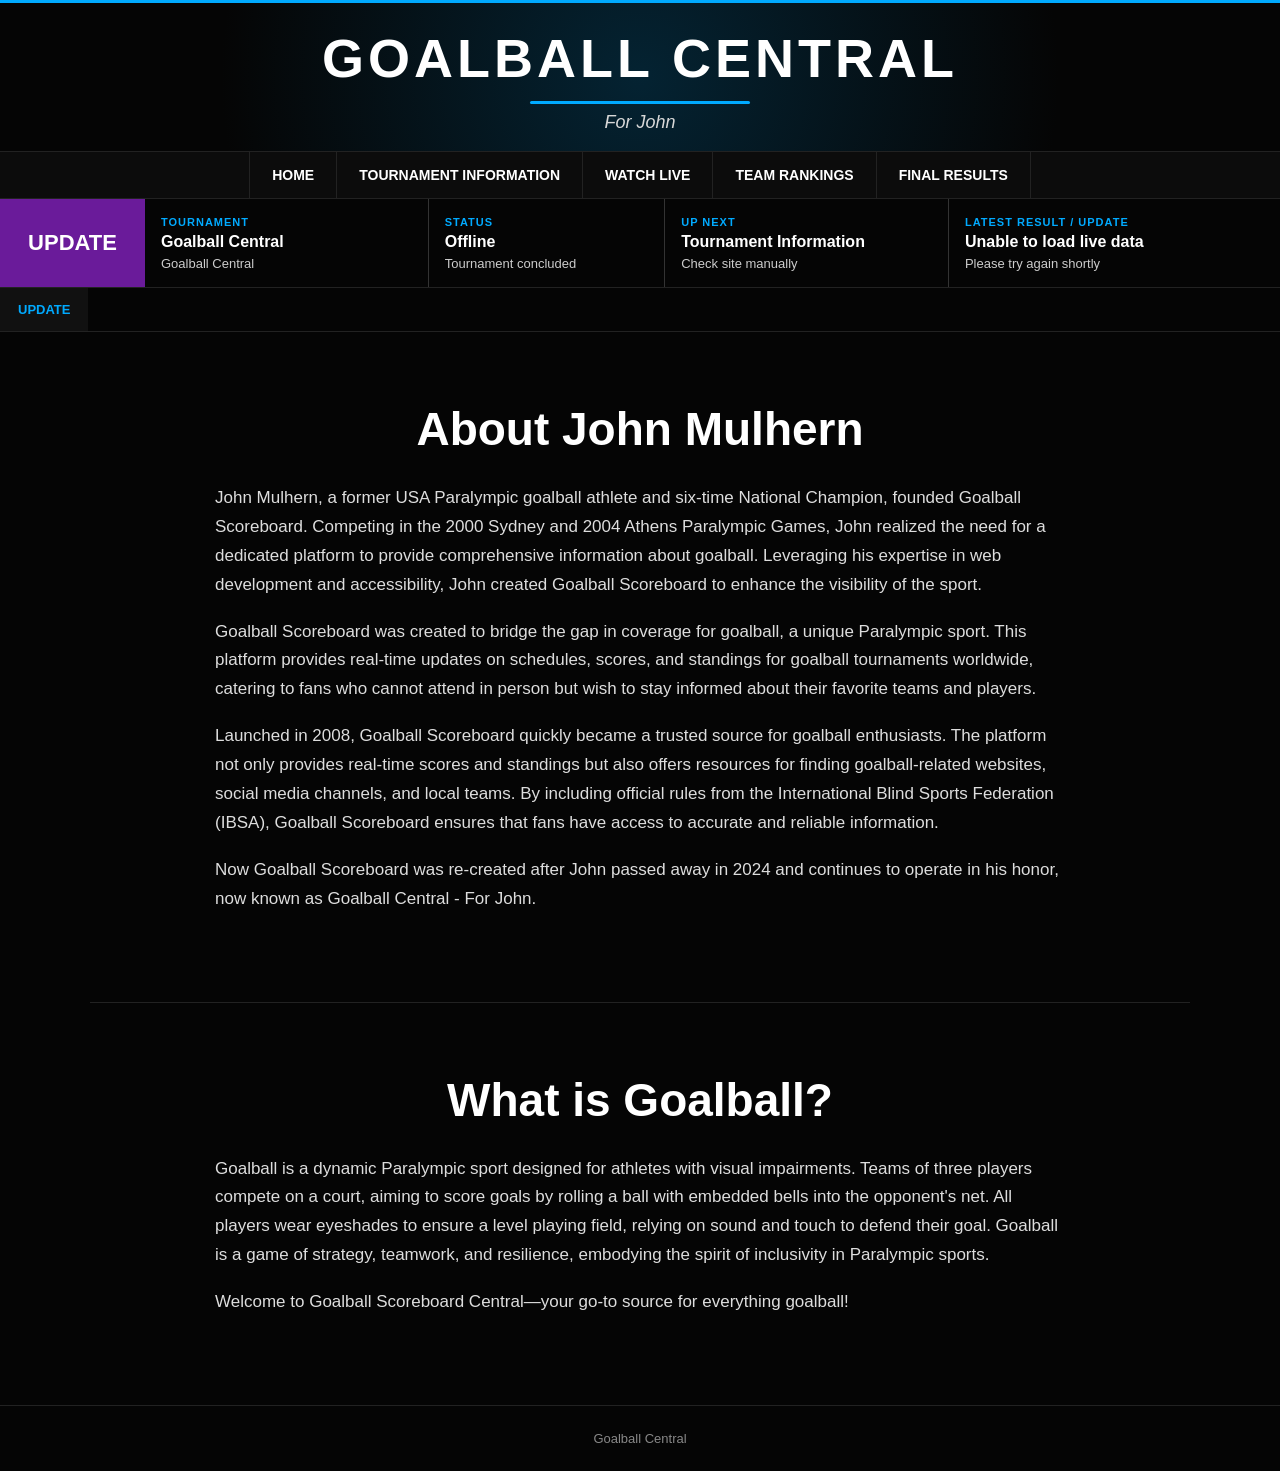
==== index.html @ 833784cd "Build Homepage" ====
<!DOCTYPE html>
<html lang="en">
<head>
  <meta charset="UTF-8">
  <meta name="viewport" content="width=device-width, initial-scale=1.0">

  <title>Goalball Central</title>

  <link rel="stylesheet" href="styles.css">
</head>

<body>

  <header class="site-header">

    <div class="brand">
      <h1>GOALBALL CENTRAL</h1>
      <div class="brand-line"></div>
      <p>For John</p>
    </div>

    <nav class="desktop-nav">
      <a href="#">Home</a>
      <a href="#">Tournament Information</a>
      <a href="#">Watch Live</a>
      <a href="#">Team Rankings</a>
      <a href="#">Final Results</a>
    </nav>

    <button class="mobile-menu-button" id="mobileMenuButton">
      ☰
    </button>

    <nav class="mobile-nav" id="mobileNav">
      <a href="#">Home</a>
      <a href="#">Tournament Information</a>
      <a href="#">Watch Live</a>
      <a href="#">Team Rankings</a>
      <a href="#">Final Results</a>
    </nav>

  </header>


  <main>

    <!-- TOURNAMENT DASHBOARD -->

    <section class="tournament-dashboard">

      <div class="status-badge final">
        FINAL
      </div>

      <div class="dashboard-card">
        <span class="label">Tournament</span>
        <strong>2026 Nationals</strong>
        <span class="subtext">Goalball Central</span>
      </div>

      <div class="dashboard-card desktop-status">
        <span class="label">Status</span>
        <strong>FINAL</strong>
        <span class="subtext">Tournament concluded</span>
      </div>

      <div class="dashboard-card">
        <span class="label">Up Next</span>
        <strong>Final Standings</strong>
        <span class="subtext">View tournament results</span>
      </div>

      <div class="dashboard-card latest-card">
        <span class="label">Latest Result / Update</span>
        <strong>Omega 18–12 Atlanta Force</strong>
        <span class="subtext">Latest final result</span>
      </div>

    </section>


    <!-- TICKER -->

    <section class="ticker">
      <strong>FINAL</strong>
      <div class="ticker-window">
        <div class="ticker-content">
          ● 2026 Nationals has concluded
          &nbsp;&nbsp;&nbsp;&nbsp;
          ● View final standings and results on Goalball Central
          &nbsp;&nbsp;&nbsp;&nbsp;
          ● Team rankings continue throughout the season
        </div>
      </div>
    </section>


    <!-- ABOUT JOHN -->

<section class="content-section">

  <h2>About John Mulhern</h2>

  <p>
    John Mulhern, a former USA Paralympic goalball athlete and six-time
    National Champion, founded Goalball Scoreboard. Competing in the
    2000 Sydney and 2004 Athens Paralympic Games, John realized the need
    for a dedicated platform to provide comprehensive information about
    goalball. Leveraging his expertise in web development and
    accessibility, John created Goalball Scoreboard to enhance the
    visibility of the sport.
  </p>

  <p>
    Goalball Scoreboard was created to bridge the gap in coverage for
    goalball, a unique Paralympic sport. This platform provides real-time
    updates on schedules, scores, and standings for goalball tournaments
    worldwide, catering to fans who cannot attend in person but wish to
    stay informed about their favorite teams and players.
  </p>

  <p>
    Launched in 2008, Goalball Scoreboard quickly became a trusted source
    for goalball enthusiasts. The platform not only provides real-time
    scores and standings but also offers resources for finding
    goalball-related websites, social media channels, and local teams.
    By including official rules from the International Blind Sports
    Federation (IBSA), Goalball Scoreboard ensures that fans have access
    to accurate and reliable information.
  </p>

  <p>
    Now Goalball Scoreboard was re-created after John passed away in 2024
    and continues to operate in his honor, now known as
    Goalball Central - For John.
  </p>

</section>


<!-- WHAT IS GOALBALL -->

<section class="content-section alt-section">

  <h2>What is Goalball?</h2>

  <p>
    Goalball is a dynamic Paralympic sport designed for athletes with
    visual impairments. Teams of three players compete on a court,
    aiming to score goals by rolling a ball with embedded bells into the
    opponent's net. All players wear eyeshades to ensure a level playing
    field, relying on sound and touch to defend their goal. Goalball is a
    game of strategy, teamwork, and resilience, embodying the spirit of
    inclusivity in Paralympic sports.
  </p>

  <p>
    Welcome to Goalball Scoreboard Central—your go-to source for
    everything goalball!
  </p>

</section>

  </main>


  <footer>
    Goalball Central
  </footer>


  <script src="script.js"></script>

</body>
</html>
---- styles.css ----
/* =========================================================
   GLOBAL
   ========================================================= */

* {
  box-sizing: border-box;
}

html {
  scroll-behavior: smooth;
}

html,
body {
  margin: 0;
  padding: 0;
}

body {
  background: #050505;
  color: #ffffff;

  font-family: Arial, sans-serif;
}


/* =========================================================
   HEADER
   ========================================================= */

.site-header {
  background: #050505;

  border-top: 3px solid #00aaff;
  border-bottom: 1px solid #222;

  position: relative;
}

.brand {
  text-align: center;

  padding: 24px 20px 18px;

  background:
    radial-gradient(
      circle at center,
      rgba(0, 170, 255, 0.18),
      #050505 65%
    );
}

.brand h1 {
  margin: 0;

  font-size: clamp(30px, 5vw, 54px);

  font-weight: 900;

  letter-spacing: 4px;
}

.brand-line {
  width: 220px;
  max-width: 70%;

  height: 3px;

  background: #00aaff;

  margin: 12px auto 8px;

  border-radius: 10px;
}

.brand p {
  margin: 0;

  color: #d8d8d8;

  font-style: italic;

  font-size: 18px;
}


/* =========================================================
   NAVIGATION
   ========================================================= */

.desktop-nav {
  display: flex;
  justify-content: center;
  align-items: center;

  background: #0c0c0c;

  border-top: 1px solid #222;
}

.desktop-nav a {
  color: #ffffff;

  text-decoration: none;

  font-size: 14px;

  font-weight: 800;

  text-transform: uppercase;

  padding: 15px 22px;

  border-right: 1px solid #222;
}

.desktop-nav a:first-child {
  border-left: 1px solid #222;
}

.desktop-nav a:hover {
  background: #00aaff;

  color: #000000;
}

.mobile-menu-button {
  display: none;
}

.mobile-nav {
  display: none;
}


/* =========================================================
   MAIN
   ========================================================= */

main {
  width: 100%;
}


/* =========================================================
   TOURNAMENT DASHBOARD
   ========================================================= */

.tournament-dashboard {
  display: grid;

  grid-template-columns:
    145px
    1.2fr
    1fr
    1.2fr
    1.4fr;

  width: 100%;

  border-bottom: 1px solid #222;
}

.status-badge {
  display: flex;

  align-items: center;
  justify-content: center;

  text-align: center;

  padding: 18px 10px;

  font-size: 22px;

  font-weight: 900;
}

.status-badge.final {
  background: #2e7d32;
}

.status-badge.live {
  background: #d50000;
}

.status-badge.next {
  background: #00aaff;

  color: #000000;
}

.dashboard-card {
  display: flex;

  flex-direction: column;

  justify-content: center;

  padding: 14px 16px;

  min-height: 88px;

  border-right: 1px solid #333;
}

.dashboard-card:last-child {
  border-right: none;
}

.label {
  color: #00aaff;

  font-size: 11px;

  font-weight: 900;

  text-transform: uppercase;

  letter-spacing: 1px;

  margin-bottom: 5px;
}

.dashboard-card strong {
  font-size: 16px;
}

.subtext {
  margin-top: 5px;

  color: #cccccc;

  font-size: 13px;
}


/* =========================================================
   TICKER
   ========================================================= */

.ticker {
  display: flex;

  align-items: center;

  min-height: 44px;

  border-bottom: 1px solid #222;

  overflow: hidden;
}

.ticker > strong {
  padding: 14px 18px;

  color: #00aaff;

  background: #111111;

  font-size: 13px;
}

.ticker-window {
  flex: 1;

  overflow: hidden;

  white-space: nowrap;
}

.ticker-content {
  display: inline-block;

  min-width: 100%;

  padding-left: 100%;

  animation: tickerScroll 35s linear infinite;

  font-size: 14px;

  font-weight: 700;
}

@keyframes tickerScroll {

  from {
    transform: translateX(0);
  }

  to {
    transform: translateX(-100%);
  }
}


/* =========================================================
   CONTENT
   ========================================================= */

.content-section {
  width: min(1100px, calc(100% - 40px));

  margin: 0 auto;

  padding: 70px 0;
}

.content-section h2 {
  margin-top: 0;

  margin-bottom: 28px;

  text-align: center;

  font-size: clamp(28px, 4vw, 46px);

  color: #ffffff;
}

.content-section p {
  max-width: 850px;

  margin: 0 auto 18px;

  color: #dddddd;

  font-size: 17px;

  line-height: 1.7;
}

.alt-section {
  border-top: 1px solid #222;
}


/* =========================================================
   FOOTER
   ========================================================= */

footer {
  padding: 25px;

  border-top: 1px solid #222;

  text-align: center;

  color: #888888;

  font-size: 13px;
}


/* =========================================================
   TABLET
   ========================================================= */

@media (max-width: 900px) {

  .desktop-nav a {
    padding: 13px 10px;

    font-size: 12px;
  }

  .tournament-dashboard {
    grid-template-columns:
      100px
      1fr
      1fr
      1fr
      1fr;
  }

  .dashboard-card {
    padding: 12px 10px;
  }

  .dashboard-card strong {
    font-size: 14px;
  }

  .subtext {
    font-size: 11px;
  }
}


/* =========================================================
   MOBILE
   ========================================================= */

@media (max-width: 650px) {

  /* HEADER */

  .brand {
    padding: 18px 55px 14px;
  }

  .brand h1 {
    font-size: 24px;

    letter-spacing: 1.6px;

    white-space: nowrap;
  }

  .brand p {
    font-size: 13px;
  }

  .brand-line {
    width: 110px;

    margin: 8px auto 5px;
  }


  /* MOBILE MENU */

  .desktop-nav {
    display: none;
  }

  .mobile-menu-button {
    display: block;

    position: absolute;

    top: 18px;
    right: 15px;

    width: 42px;
    height: 42px;

    border: 1px solid #333;

    border-radius: 6px;

    background: #111111;

    color: #ffffff;

    font-size: 22px;

    cursor: pointer;
  }

  .mobile-nav {
    display: none;

    flex-direction: column;

    background: #0c0c0c;

    border-top: 1px solid #222;
  }

  .mobile-nav.open {
    display: flex;
  }

  .mobile-nav a {
    padding: 15px 18px;

    color: #ffffff;

    text-decoration: none;

    font-size: 13px;

    font-weight: 800;

    text-transform: uppercase;

    border-bottom: 1px solid #222;
  }


  /* DASHBOARD */

  .tournament-dashboard {
    display: grid;

    grid-template-columns:
      75px
      minmax(0, 1fr);

    grid-template-areas:
      "status tournament"
      "latest latest"
      "next next";
  }

  .status-badge {
    grid-area: status;

    min-height: 58px;

    padding: 8px;

    font-size: 13px;
  }

  .tournament-dashboard .dashboard-card:nth-of-type(2) {
    grid-area: tournament;
  }

  .desktop-status {
    display: none;
  }

  .tournament-dashboard .dashboard-card:nth-of-type(4) {
    grid-area: next;
  }

  .latest-card {
    grid-area: latest;
  }

  .dashboard-card {
    min-height: auto;

    padding: 9px 10px;

    border-right: none;

    border-bottom: 1px solid #333;
  }

  .label {
    font-size: 9px;
  }

  .dashboard-card strong {
    font-size: 13px;
  }

  .subtext {
    font-size: 10px;
  }


  /* NO TICKER ON MOBILE */

  .ticker {
    display: none;
  }


  /* CONTENT */

  .content-section {
    width: calc(100% - 30px);

    padding: 45px 0;
  }

  .content-section h2 {
    font-size: 28px;

    margin-bottom: 22px;
  }

  .content-section p {
    font-size: 15px;

    line-height: 1.6;
  }
}

.status-badge.update {
  background: #6a1b9a;
  color: #ffffff;
}
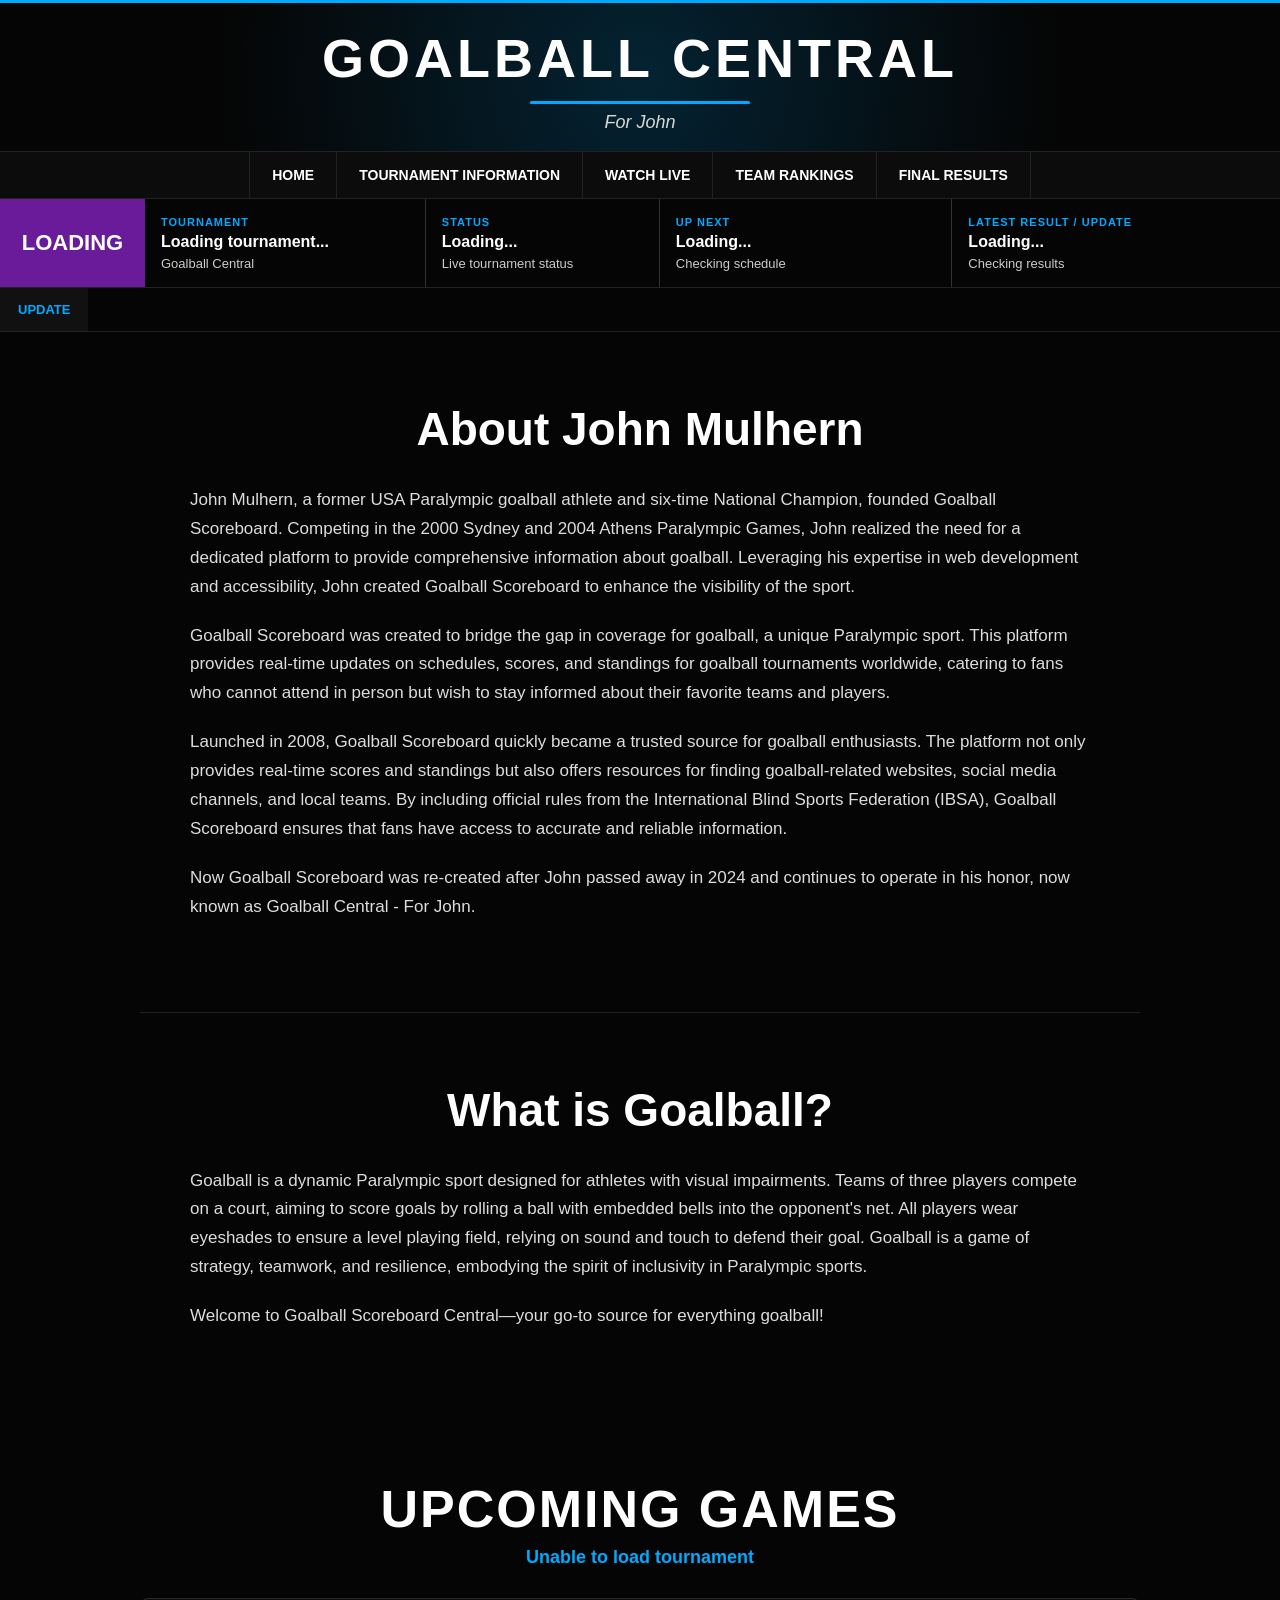
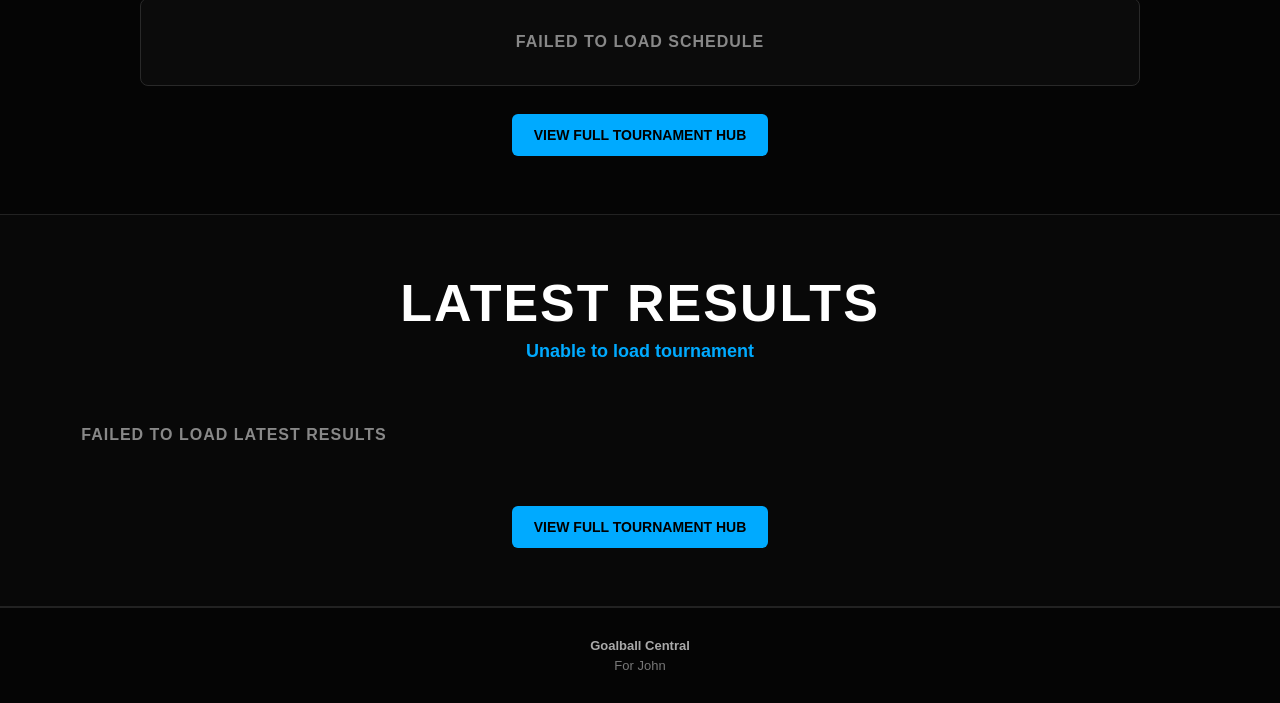
==== commit 4001f1f9: "updated homepage" ====
--- a/index.html
+++ b/index.html
@@ -1,157 +1,307 @@
 <!DOCTYPE html>
 <html lang="en">
+
 <head>
   <meta charset="UTF-8">
-  <meta name="viewport" content="width=device-width, initial-scale=1.0">
+
+  <meta
+    name="viewport"
+    content="width=device-width, initial-scale=1.0"
+  >
 
   <title>Goalball Central</title>
 
-  <link rel="stylesheet" href="styles.css">
+  <link
+    rel="stylesheet"
+    href="styles.css"
+  >
 </head>
 
+
 <body>
 
-  <header class="site-header">
-
-    <div class="brand">
-      <h1>GOALBALL CENTRAL</h1>
-      <div class="brand-line"></div>
-      <p>For John</p>
+
+<!-- =======================================================
+     HEADER
+     ======================================================= -->
+
+<header class="site-header">
+
+  <div class="brand">
+
+    <h1>
+      GOALBALL CENTRAL
+    </h1>
+
+    <div class="brand-line"></div>
+
+    <p>
+      For John
+    </p>
+
+  </div>
+
+
+  <!-- DESKTOP NAV -->
+
+  <nav class="desktop-nav">
+
+    <a href="index.html">
+      Home
+    </a>
+
+    <a href="tournament-information/index.html">
+      Tournament Information
+    </a>
+
+    <a href="livestreaming/index.html">
+      Watch Live
+    </a>
+
+    <a href="team-rating-index/index.html">
+      Team Rankings
+    </a>
+
+    <a href="final-results/index.html">
+      Final Results
+    </a>
+
+  </nav>
+
+
+  <!-- MOBILE MENU BUTTON -->
+
+  <button
+    class="mobile-menu-button"
+    id="mobileMenuButton"
+    aria-label="Open navigation menu"
+  >
+    ☰
+  </button>
+
+
+  <!-- MOBILE NAV -->
+
+  <nav
+    class="mobile-nav"
+    id="mobileNav"
+  >
+
+    <a href="index.html">
+      Home
+    </a>
+
+    <a href="tournament-information/index.html">
+      Tournament Information
+    </a>
+
+    <a href="livestreaming/index.html">
+      Watch Live
+    </a>
+
+    <a href="team-rating-index/index.html">
+      Team Rankings
+    </a>
+
+    <a href="final-results/index.html">
+      Final Results
+    </a>
+
+  </nav>
+
+</header>
+
+
+
+<main>
+
+
+<!-- =======================================================
+     TOURNAMENT DASHBOARD
+     ======================================================= -->
+
+<section class="tournament-dashboard">
+
+  <div
+    id="mainStatusBadge"
+    class="status-badge update"
+  >
+    LOADING
+  </div>
+
+
+  <div class="dashboard-card tournament-card">
+
+    <span class="label">
+      Tournament
+    </span>
+
+    <strong id="dashboardTournament">
+      Loading tournament...
+    </strong>
+
+    <span
+      id="dashboardTournamentSub"
+      class="subtext"
+    >
+      Goalball Central
+    </span>
+
+  </div>
+
+
+  <div class="dashboard-card desktop-status">
+
+    <span
+      id="dashboardStatusLabel"
+      class="label"
+    >
+      Status
+    </span>
+
+    <strong id="dashboardStatus">
+      Loading...
+    </strong>
+
+    <span class="subtext">
+      Live tournament status
+    </span>
+
+  </div>
+
+
+  <div class="dashboard-card next-card">
+
+    <span class="label">
+      Up Next
+    </span>
+
+    <strong id="dashboardNext">
+      Loading...
+    </strong>
+
+    <span
+      id="dashboardNextSub"
+      class="subtext"
+    >
+      Checking schedule
+    </span>
+
+  </div>
+
+
+  <div class="dashboard-card latest-dashboard-card">
+
+    <span class="label">
+      Latest Result / Update
+    </span>
+
+    <strong id="dashboardLatest">
+      Loading...
+    </strong>
+
+    <span
+      id="dashboardLatestSub"
+      class="subtext"
+    >
+      Checking results
+    </span>
+
+  </div>
+
+</section>
+
+
+
+<!-- =======================================================
+     TICKER
+     ======================================================= -->
+
+<section class="ticker">
+
+  <strong id="tickerLabel">
+    UPDATE
+  </strong>
+
+  <div class="ticker-window">
+
+    <div
+      id="tickerContent"
+      class="ticker-content"
+    >
+      ● Loading Goalball Central tournament data...
     </div>
 
-    <nav class="desktop-nav">
-      <a href="#">Home</a>
-      <a href="#">Tournament Information</a>
-      <a href="#">Watch Live</a>
-      <a href="#">Team Rankings</a>
-      <a href="#">Final Results</a>
-    </nav>
-
-    <button class="mobile-menu-button" id="mobileMenuButton">
-      ☰
-    </button>
-
-    <nav class="mobile-nav" id="mobileNav">
-      <a href="#">Home</a>
-      <a href="#">Tournament Information</a>
-      <a href="#">Watch Live</a>
-      <a href="#">Team Rankings</a>
-      <a href="#">Final Results</a>
-    </nav>
-
-  </header>
-
-
-  <main>
-
-    <!-- TOURNAMENT DASHBOARD -->
-
-    <section class="tournament-dashboard">
-
-      <div class="status-badge final">
-        FINAL
-      </div>
-
-      <div class="dashboard-card">
-        <span class="label">Tournament</span>
-        <strong>2026 Nationals</strong>
-        <span class="subtext">Goalball Central</span>
-      </div>
-
-      <div class="dashboard-card desktop-status">
-        <span class="label">Status</span>
-        <strong>FINAL</strong>
-        <span class="subtext">Tournament concluded</span>
-      </div>
-
-      <div class="dashboard-card">
-        <span class="label">Up Next</span>
-        <strong>Final Standings</strong>
-        <span class="subtext">View tournament results</span>
-      </div>
-
-      <div class="dashboard-card latest-card">
-        <span class="label">Latest Result / Update</span>
-        <strong>Omega 18–12 Atlanta Force</strong>
-        <span class="subtext">Latest final result</span>
-      </div>
-
-    </section>
-
-
-    <!-- TICKER -->
-
-    <section class="ticker">
-      <strong>FINAL</strong>
-      <div class="ticker-window">
-        <div class="ticker-content">
-          ● 2026 Nationals has concluded
-          &nbsp;&nbsp;&nbsp;&nbsp;
-          ● View final standings and results on Goalball Central
-          &nbsp;&nbsp;&nbsp;&nbsp;
-          ● Team rankings continue throughout the season
-        </div>
-      </div>
-    </section>
-
-
-    <!-- ABOUT JOHN -->
+  </div>
+
+</section>
+
+<!-- =======================================================
+     ABOUT JOHN
+     ======================================================= -->
 
 <section class="content-section">
 
-  <h2>About John Mulhern</h2>
-
-  <p>
-    John Mulhern, a former USA Paralympic goalball athlete and six-time
-    National Champion, founded Goalball Scoreboard. Competing in the
-    2000 Sydney and 2004 Athens Paralympic Games, John realized the need
-    for a dedicated platform to provide comprehensive information about
-    goalball. Leveraging his expertise in web development and
-    accessibility, John created Goalball Scoreboard to enhance the
-    visibility of the sport.
-  </p>
-
-  <p>
-    Goalball Scoreboard was created to bridge the gap in coverage for
-    goalball, a unique Paralympic sport. This platform provides real-time
-    updates on schedules, scores, and standings for goalball tournaments
-    worldwide, catering to fans who cannot attend in person but wish to
-    stay informed about their favorite teams and players.
-  </p>
-
-  <p>
-    Launched in 2008, Goalball Scoreboard quickly became a trusted source
-    for goalball enthusiasts. The platform not only provides real-time
-    scores and standings but also offers resources for finding
-    goalball-related websites, social media channels, and local teams.
-    By including official rules from the International Blind Sports
-    Federation (IBSA), Goalball Scoreboard ensures that fans have access
-    to accurate and reliable information.
-  </p>
-
-  <p>
-    Now Goalball Scoreboard was re-created after John passed away in 2024
-    and continues to operate in his honor, now known as
+  <h2>
+    About John Mulhern
+  </h2>
+
+  <p>
+    John Mulhern, a former USA Paralympic goalball athlete and
+    six-time National Champion, founded Goalball Scoreboard.
+    Competing in the 2000 Sydney and 2004 Athens Paralympic Games,
+    John realized the need for a dedicated platform to provide
+    comprehensive information about goalball. Leveraging his
+    expertise in web development and accessibility, John created
+    Goalball Scoreboard to enhance the visibility of the sport.
+  </p>
+
+  <p>
+    Goalball Scoreboard was created to bridge the gap in coverage
+    for goalball, a unique Paralympic sport. This platform provides
+    real-time updates on schedules, scores, and standings for
+    goalball tournaments worldwide, catering to fans who cannot
+    attend in person but wish to stay informed about their favorite
+    teams and players.
+  </p>
+
+  <p>
+    Launched in 2008, Goalball Scoreboard quickly became a trusted
+    source for goalball enthusiasts. The platform not only provides
+    real-time scores and standings but also offers resources for
+    finding goalball-related websites, social media channels, and
+    local teams. By including official rules from the International
+    Blind Sports Federation (IBSA), Goalball Scoreboard ensures that
+    fans have access to accurate and reliable information.
+  </p>
+
+  <p>
+    Now Goalball Scoreboard was re-created after John passed away
+    in 2024 and continues to operate in his honor, now known as
     Goalball Central - For John.
   </p>
 
 </section>
 
-
-<!-- WHAT IS GOALBALL -->
+<!-- =======================================================
+     WHAT IS GOALBALL
+     ======================================================= -->
 
 <section class="content-section alt-section">
 
-  <h2>What is Goalball?</h2>
-
-  <p>
-    Goalball is a dynamic Paralympic sport designed for athletes with
-    visual impairments. Teams of three players compete on a court,
-    aiming to score goals by rolling a ball with embedded bells into the
-    opponent's net. All players wear eyeshades to ensure a level playing
-    field, relying on sound and touch to defend their goal. Goalball is a
-    game of strategy, teamwork, and resilience, embodying the spirit of
-    inclusivity in Paralympic sports.
+  <h2>
+    What is Goalball?
+  </h2>
+
+  <p>
+    Goalball is a dynamic Paralympic sport designed for athletes
+    with visual impairments. Teams of three players compete on a
+    court, aiming to score goals by rolling a ball with embedded
+    bells into the opponent's net. All players wear eyeshades to
+    ensure a level playing field, relying on sound and touch to
+    defend their goal. Goalball is a game of strategy, teamwork,
+    and resilience, embodying the spirit of inclusivity in
+    Paralympic sports.
   </p>
 
   <p>
@@ -161,15 +311,125 @@
 
 </section>
 
-  </main>
-
-
-  <footer>
+
+</main>
+
+<!-- =======================================================
+     UPCOMING GAMES
+     ======================================================= -->
+
+<section class="home-section">
+
+  <div class="section-heading">
+
+    <h2>
+      Upcoming Games
+    </h2>
+
+    <div
+      id="upcomingSubtitle"
+      class="section-subtitle"
+    >
+      Loading tournament...
+    </div>
+
+  </div>
+
+
+  <div
+    id="upcomingGames"
+    class="games-list"
+  >
+
+    <div class="home-loading">
+      Loading today's schedule...
+    </div>
+
+  </div>
+
+
+  <div class="section-footer">
+
+    <a
+      href="tournament-information/index.html"
+      class="primary-button"
+    >
+      View Full Tournament Hub
+    </a>
+
+  </div>
+
+</section>
+
+
+
+<!-- =======================================================
+     LATEST RESULTS
+     ======================================================= -->
+
+<section class="home-section section-dark">
+
+  <div class="section-heading">
+
+    <h2>
+      Latest Results
+    </h2>
+
+    <div
+      id="latestResultsSubtitle"
+      class="section-subtitle"
+    >
+      Loading current tournament...
+    </div>
+
+  </div>
+
+
+  <div
+    id="latestResults"
+    class="results-grid"
+  >
+
+    <div class="home-loading">
+      Loading latest results...
+    </div>
+
+  </div>
+
+
+  <div class="section-footer">
+
+    <a
+      href="tournament-information/index.html"
+      class="primary-button"
+    >
+      View Full Tournament Hub
+    </a>
+
+  </div>
+
+</section>
+
+<!-- =======================================================
+     FOOTER
+     ======================================================= -->
+
+<footer>
+
+  <strong>
     Goalball Central
-  </footer>
-
-
-  <script src="script.js"></script>
+  </strong>
+
+  <span>
+    For John
+  </span>
+
+</footer>
+
+
+
+<script src="script.js"></script>
 
 </body>
+
 </html>
--- a/styles.css
+++ b/styles.css
@@ -1,3 +1,9 @@
+/* =========================================================
+   GOALBALL CENTRAL
+   MAIN WEBSITE STYLES
+   ========================================================= */
+
+
 /* =========================================================
    GLOBAL
    ========================================================= */
@@ -6,9 +12,11 @@
   box-sizing: border-box;
 }
 
+
 html {
   scroll-behavior: smooth;
 }
+
 
 html,
 body {
@@ -16,12 +24,22 @@
   padding: 0;
 }
 
+
 body {
   background: #050505;
   color: #ffffff;
 
-  font-family: Arial, sans-serif;
-}
+  font-family:
+    Arial,
+    Helvetica,
+    sans-serif;
+}
+
+
+a {
+  -webkit-tap-highlight-color: transparent;
+}
+
 
 
 /* =========================================================
@@ -29,18 +47,22 @@
    ========================================================= */
 
 .site-header {
+  position: relative;
+
   background: #050505;
 
   border-top: 3px solid #00aaff;
   border-bottom: 1px solid #222;
-
-  position: relative;
-}
+}
+
 
 .brand {
   text-align: center;
 
-  padding: 24px 20px 18px;
+  padding:
+    24px
+    20px
+    18px;
 
   background:
     radial-gradient(
@@ -50,15 +72,24 @@
     );
 }
 
+
 .brand h1 {
   margin: 0;
 
-  font-size: clamp(30px, 5vw, 54px);
+  color: #ffffff;
+
+  font-size:
+    clamp(
+      30px,
+      5vw,
+      54px
+    );
 
   font-weight: 900;
 
   letter-spacing: 4px;
 }
+
 
 .brand-line {
   width: 220px;
@@ -66,30 +97,36 @@
 
   height: 3px;
 
+  margin:
+    12px
+    auto
+    8px;
+
   background: #00aaff;
 
-  margin: 12px auto 8px;
-
   border-radius: 10px;
 }
+
 
 .brand p {
   margin: 0;
 
   color: #d8d8d8;
 
+  font-size: 18px;
+
   font-style: italic;
-
-  font-size: 18px;
-}
-
-
-/* =========================================================
-   NAVIGATION
+}
+
+
+
+/* =========================================================
+   DESKTOP NAV
    ========================================================= */
 
 .desktop-nav {
   display: flex;
+
   justify-content: center;
   align-items: center;
 
@@ -98,48 +135,52 @@
   border-top: 1px solid #222;
 }
 
+
 .desktop-nav a {
+  padding:
+    15px
+    22px;
+
   color: #ffffff;
 
+  border-right: 1px solid #222;
+
   text-decoration: none;
 
+  text-transform: uppercase;
+
   font-size: 14px;
 
   font-weight: 800;
-
-  text-transform: uppercase;
-
-  padding: 15px 22px;
-
-  border-right: 1px solid #222;
-}
+}
+
 
 .desktop-nav a:first-child {
   border-left: 1px solid #222;
 }
 
+
 .desktop-nav a:hover {
   background: #00aaff;
 
   color: #000000;
 }
 
+
+
+/* =========================================================
+   MOBILE NAV
+   ========================================================= */
+
 .mobile-menu-button {
   display: none;
 }
 
+
 .mobile-nav {
   display: none;
 }
 
-
-/* =========================================================
-   MAIN
-   ========================================================= */
-
-main {
-  width: 100%;
-}
 
 
 /* =========================================================
@@ -153,13 +194,16 @@
     145px
     1.2fr
     1fr
-    1.2fr
+    1.25fr
     1.4fr;
 
   width: 100%;
 
+  background: #050505;
+
   border-bottom: 1px solid #222;
 }
+
 
 .status-badge {
   display: flex;
@@ -167,22 +211,31 @@
   align-items: center;
   justify-content: center;
 
+  padding:
+    18px
+    10px;
+
   text-align: center;
 
-  padding: 18px 10px;
-
   font-size: 22px;
 
   font-weight: 900;
 }
+
 
 .status-badge.final {
   background: #2e7d32;
-}
+
+  color: #ffffff;
+}
+
 
 .status-badge.live {
   background: #d50000;
-}
+
+  color: #ffffff;
+}
+
 
 .status-badge.next {
   background: #00aaff;
@@ -190,6 +243,14 @@
   color: #000000;
 }
 
+
+.status-badge.update {
+  background: #6a1b9a;
+
+  color: #ffffff;
+}
+
+
 .dashboard-card {
   display: flex;
 
@@ -197,18 +258,26 @@
 
   justify-content: center;
 
-  padding: 14px 16px;
+  min-width: 0;
 
   min-height: 88px;
 
+  padding:
+    14px
+    16px;
+
   border-right: 1px solid #333;
 }
+
 
 .dashboard-card:last-child {
   border-right: none;
 }
 
+
 .label {
+  margin-bottom: 5px;
+
   color: #00aaff;
 
   font-size: 11px;
@@ -218,13 +287,15 @@
   text-transform: uppercase;
 
   letter-spacing: 1px;
-
-  margin-bottom: 5px;
-}
+}
+
 
 .dashboard-card strong {
   font-size: 16px;
-}
+
+  overflow-wrap: anywhere;
+}
+
 
 .subtext {
   margin-top: 5px;
@@ -232,7 +303,10 @@
   color: #cccccc;
 
   font-size: 13px;
-}
+
+  overflow-wrap: anywhere;
+}
+
 
 
 /* =========================================================
@@ -246,28 +320,35 @@
 
   min-height: 44px;
 
+  overflow: hidden;
+
   border-bottom: 1px solid #222;
-
-  overflow: hidden;
-}
+}
+
 
 .ticker > strong {
-  padding: 14px 18px;
+  padding:
+    14px
+    18px;
+
+  background: #111111;
 
   color: #00aaff;
 
-  background: #111111;
-
   font-size: 13px;
 }
+
 
 .ticker-window {
   flex: 1;
 
+  min-width: 0;
+
   overflow: hidden;
 
   white-space: nowrap;
 }
+
 
 .ticker-content {
   display: inline-block;
@@ -276,53 +357,424 @@
 
   padding-left: 100%;
 
-  animation: tickerScroll 35s linear infinite;
-
   font-size: 14px;
 
   font-weight: 700;
-}
+
+  animation:
+    tickerScroll
+    45s
+    linear
+    infinite;
+}
+
 
 @keyframes tickerScroll {
 
   from {
-    transform: translateX(0);
+    transform:
+      translateX(0);
   }
 
   to {
-    transform: translateX(-100%);
-  }
-}
-
-
-/* =========================================================
-   CONTENT
+    transform:
+      translateX(-100%);
+  }
+
+}
+
+
+
+/* =========================================================
+   HOME SECTIONS
+   ========================================================= */
+
+.home-section {
+  width: 100%;
+
+  padding:
+    58px
+    24px;
+
+  border-bottom: 1px solid #222;
+}
+
+
+.section-dark {
+  background: #080808;
+}
+
+
+.section-heading {
+  max-width: 1200px;
+
+  margin:
+    0
+    auto
+    30px;
+
+  text-align: center;
+}
+
+
+.section-heading h2 {
+  margin:
+    0
+    0
+    8px;
+
+  color: #ffffff;
+
+  font-size:
+    clamp(
+      32px,
+      5vw,
+      52px
+    );
+
+  font-weight: 900;
+
+  letter-spacing: 2px;
+
+  text-transform: uppercase;
+}
+
+
+.section-subtitle {
+  color: #00aaff;
+
+  font-size: 18px;
+
+  font-weight: 800;
+}
+
+
+.section-footer {
+  margin-top: 28px;
+
+  text-align: center;
+}
+
+
+.primary-button {
+  display: inline-block;
+
+  padding:
+    13px
+    22px;
+
+  background: #00aaff;
+
+  color: #000000;
+
+  border-radius: 6px;
+
+  text-decoration: none;
+
+  font-size: 14px;
+
+  font-weight: 900;
+
+  text-transform: uppercase;
+}
+
+
+.primary-button:hover {
+  background: #ffffff;
+}
+
+
+
+/* =========================================================
+   UPCOMING GAMES
+   ========================================================= */
+
+.games-list {
+  width: min(
+    1000px,
+    100%
+  );
+
+  margin:
+    0
+    auto;
+
+  border:
+    1px solid
+    #292929;
+
+  border-radius: 8px;
+
+  overflow: hidden;
+
+  background: #0b0b0b;
+}
+
+
+.game-row {
+  display: grid;
+
+  grid-template-columns:
+    100px
+    95px
+    55px
+    minmax(0, 1fr)
+    auto;
+
+  align-items: center;
+
+  gap: 12px;
+
+  min-height: 62px;
+
+  padding:
+    12px
+    16px;
+
+  border-bottom:
+    1px solid
+    #292929;
+}
+
+
+.game-row:last-child {
+  border-bottom: none;
+}
+
+
+.game-row.live {
+  background: #141414;
+
+  border-left:
+    6px solid
+    #00ff88;
+}
+
+
+.game-row.up-next {
+  background: #101010;
+
+  border-left:
+    6px solid
+    #ffaa00;
+}
+
+
+.game-time {
+  color: #dddddd;
+
+  font-size: 16px;
+
+  font-weight: 900;
+}
+
+
+.game-gym {
+  color: #00aaff;
+
+  font-size: 14px;
+
+  font-weight: 900;
+}
+
+
+.game-division {
+  color: #888888;
+
+  font-size: 13px;
+
+  font-weight: 900;
+}
+
+
+.game-match {
+  color: #ffffff;
+
+  font-size: 16px;
+
+  font-weight: 800;
+}
+
+
+.game-status {
+  min-width: 75px;
+
+  text-align: right;
+
+  font-size: 12px;
+
+  font-weight: 900;
+
+  letter-spacing: 0.5px;
+}
+
+
+.game-row.live .game-status {
+  color: #00ff88;
+}
+
+
+.game-row.up-next .game-status {
+  color: #ffaa00;
+}
+
+
+
+/* =========================================================
+   LATEST RESULTS
+   ========================================================= */
+
+.results-grid {
+  display: grid;
+
+  grid-template-columns:
+    repeat(
+      3,
+      minmax(0, 1fr)
+    );
+
+  gap: 18px;
+
+  width: min(
+    1200px,
+    100%
+  );
+
+  margin:
+    0
+    auto;
+}
+
+
+.result-card {
+  padding: 20px;
+
+  background: #111111;
+
+  border:
+    1px solid
+    #333333;
+
+  border-radius: 8px;
+}
+
+
+.result-event {
+  margin-bottom: 8px;
+
+  color: #00aaff;
+
+  font-size: 20px;
+
+  font-weight: 900;
+
+  text-transform: uppercase;
+}
+
+
+.result-meta {
+  margin-bottom: 14px;
+
+  color: #aaaaaa;
+
+  font-size: 13px;
+}
+
+
+.result-match {
+  margin-bottom: 12px;
+
+  color: #ffffff;
+
+  font-size: 18px;
+
+  font-weight: 800;
+
+  line-height: 1.35;
+}
+
+
+.result-score {
+  color: #ffffff;
+
+  font-size: 26px;
+
+  font-weight: 900;
+}
+
+
+
+/* =========================================================
+   LOADING / EMPTY STATES
+   ========================================================= */
+
+.home-loading,
+.home-empty {
+  padding:
+    34px
+    20px;
+
+  color: #888888;
+
+  text-align: center;
+
+  font-size: 16px;
+
+  font-weight: 800;
+
+  letter-spacing: 1px;
+
+  text-transform: uppercase;
+}
+
+
+
+/* =========================================================
+   TEXT CONTENT
    ========================================================= */
 
 .content-section {
-  width: min(1100px, calc(100% - 40px));
-
-  margin: 0 auto;
-
-  padding: 70px 0;
-}
+  width: min(
+    1000px,
+    calc(100% - 40px)
+  );
+
+  margin:
+    0
+    auto;
+
+  padding:
+    70px
+    0;
+}
+
 
 .content-section h2 {
-  margin-top: 0;
-
-  margin-bottom: 28px;
+  margin:
+    0
+    0
+    30px;
+
+  color: #ffffff;
 
   text-align: center;
 
-  font-size: clamp(28px, 4vw, 46px);
-
-  color: #ffffff;
-}
+  font-size:
+    clamp(
+      28px,
+      4vw,
+      46px
+    );
+}
+
 
 .content-section p {
-  max-width: 850px;
-
-  margin: 0 auto 18px;
+  max-width: 900px;
+
+  margin:
+    0
+    auto
+    20px;
 
   color: #dddddd;
 
@@ -330,40 +782,61 @@
 
   line-height: 1.7;
 }
+
 
 .alt-section {
   border-top: 1px solid #222;
 }
 
 
+
 /* =========================================================
    FOOTER
    ========================================================= */
 
 footer {
-  padding: 25px;
-
-  border-top: 1px solid #222;
+  display: flex;
+
+  flex-direction: column;
+
+  gap: 5px;
+
+  padding:
+    30px
+    20px;
+
+  border-top:
+    1px solid
+    #222;
+
+  color: #777777;
 
   text-align: center;
 
-  color: #888888;
-
   font-size: 13px;
 }
 
 
+footer strong {
+  color: #aaaaaa;
+}
+
+
+
 /* =========================================================
    TABLET
    ========================================================= */
 
-@media (max-width: 900px) {
+@media (max-width: 950px) {
 
   .desktop-nav a {
-    padding: 13px 10px;
-
-    font-size: 12px;
-  }
+    padding:
+      13px
+      10px;
+
+    font-size: 11px;
+  }
+
 
   .tournament-dashboard {
     grid-template-columns:
@@ -374,19 +847,37 @@
       1fr;
   }
 
+
   .dashboard-card {
-    padding: 12px 10px;
-  }
+    padding:
+      12px
+      10px;
+  }
+
 
   .dashboard-card strong {
     font-size: 14px;
   }
 
+
   .subtext {
     font-size: 11px;
   }
-}
-
+
+
+  .results-grid {
+    grid-template-columns:
+      repeat(
+        2,
+        minmax(0, 1fr)
+      );
+  }
+
+}
+
+.game-meta {
+  display: none;
+}
 
 /* =========================================================
    MOBILE
@@ -394,60 +885,75 @@
 
 @media (max-width: 650px) {
 
-  /* HEADER */
+
+  /* BRAND */
 
   .brand {
-    padding: 18px 55px 14px;
-  }
+    padding:
+      18px
+      55px
+      14px;
+  }
+
 
   .brand h1 {
-    font-size: 24px;
-
-    letter-spacing: 1.6px;
-
     white-space: nowrap;
-  }
+
+    font-size: 22px;
+
+    letter-spacing: 1.3px;
+  }
+
+
+  .brand-line {
+    width: 105px;
+
+    margin:
+      8px
+      auto
+      5px;
+  }
+
 
   .brand p {
     font-size: 13px;
   }
 
-  .brand-line {
-    width: 110px;
-
-    margin: 8px auto 5px;
-  }
-
-
-  /* MOBILE MENU */
+
+
+  /* NAV */
 
   .desktop-nav {
     display: none;
   }
 
+
   .mobile-menu-button {
     display: block;
 
     position: absolute;
 
-    top: 18px;
-    right: 15px;
+    top: 17px;
+    right: 14px;
 
     width: 42px;
     height: 42px;
 
-    border: 1px solid #333;
+    background: #111111;
+
+    color: #ffffff;
+
+    border:
+      1px solid
+      #333;
 
     border-radius: 6px;
 
-    background: #111111;
-
-    color: #ffffff;
-
     font-size: 22px;
 
     cursor: pointer;
   }
+
 
   .mobile-nav {
     display: none;
@@ -456,28 +962,37 @@
 
     background: #0c0c0c;
 
-    border-top: 1px solid #222;
-  }
+    border-top:
+      1px solid
+      #222;
+  }
+
 
   .mobile-nav.open {
     display: flex;
   }
 
+
   .mobile-nav a {
-    padding: 15px 18px;
+    padding:
+      15px
+      18px;
 
     color: #ffffff;
 
+    border-bottom:
+      1px solid
+      #222;
+
     text-decoration: none;
 
+    text-transform: uppercase;
+
     font-size: 13px;
 
     font-weight: 800;
-
-    text-transform: uppercase;
-
-    border-bottom: 1px solid #222;
-  }
+  }
+
 
 
   /* DASHBOARD */
@@ -486,7 +1001,7 @@
     display: grid;
 
     grid-template-columns:
-      75px
+      72px
       minmax(0, 1fr);
 
     grid-template-areas:
@@ -495,84 +1010,244 @@
       "next next";
   }
 
+
   .status-badge {
     grid-area: status;
 
     min-height: 58px;
 
-    padding: 8px;
-
-    font-size: 13px;
-  }
-
-  .tournament-dashboard .dashboard-card:nth-of-type(2) {
+    padding: 7px;
+
+    font-size: 12px;
+  }
+
+
+  .tournament-card {
     grid-area: tournament;
   }
+
 
   .desktop-status {
     display: none;
   }
 
-  .tournament-dashboard .dashboard-card:nth-of-type(4) {
+
+  .next-card {
     grid-area: next;
   }
 
-  .latest-card {
+
+  .latest-dashboard-card {
     grid-area: latest;
   }
+
 
   .dashboard-card {
     min-height: auto;
 
-    padding: 9px 10px;
+    padding:
+      9px
+      10px;
 
     border-right: none;
 
-    border-bottom: 1px solid #333;
-  }
+    border-bottom:
+      1px solid
+      #333;
+  }
+
 
   .label {
+    font-size: 8px;
+  }
+
+
+  .dashboard-card strong {
+    font-size: 12px;
+  }
+
+
+  .subtext {
     font-size: 9px;
   }
 
-  .dashboard-card strong {
-    font-size: 13px;
-  }
-
-  .subtext {
-    font-size: 10px;
-  }
-
-
-  /* NO TICKER ON MOBILE */
 
   .ticker {
     display: none;
   }
 
 
+
+  /* HOME SECTIONS */
+
+  .home-section {
+    padding:
+      42px
+      15px;
+  }
+
+
+  .section-heading {
+    margin-bottom: 22px;
+  }
+
+
+  .section-heading h2 {
+    font-size: 30px;
+  }
+
+
+  .section-subtitle {
+    font-size: 15px;
+  }
+
+
+
+  /* UPCOMING GAMES */
+
+  .games-list {
+    border-radius: 6px;
+  }
+
+
+  .game-row {
+    display: grid;
+
+    grid-template-columns:
+      1fr
+      auto;
+
+    grid-template-areas:
+      "meta status"
+      "match match";
+
+    gap:
+      5px
+      10px;
+
+    padding:
+      12px;
+  }
+
+
+  .game-meta {
+    grid-area: meta;
+
+    display: flex;
+
+    flex-wrap: wrap;
+
+    gap:
+      5px
+      9px;
+
+    align-items: center;
+  }
+
+
+  .game-time,
+  .game-gym,
+  .game-division {
+    font-size: 12px;
+  }
+
+
+  .game-match {
+    grid-area: match;
+
+    font-size: 14px;
+
+    line-height: 1.35;
+  }
+
+
+  .game-status {
+    grid-area: status;
+
+    min-width: auto;
+
+    font-size: 10px;
+  }
+
+
+
+  /* RESULTS */
+
+  .results-grid {
+    grid-template-columns: 1fr;
+
+    gap: 12px;
+  }
+
+
+  .result-card {
+    padding: 16px;
+  }
+
+
+  .result-event {
+    font-size: 17px;
+  }
+
+
+  .result-match {
+    font-size: 16px;
+  }
+
+
+  .result-score {
+    font-size: 23px;
+  }
+
+
+
   /* CONTENT */
 
   .content-section {
-    width: calc(100% - 30px);
-
-    padding: 45px 0;
-  }
+    width:
+      calc(
+        100% - 30px
+      );
+
+    padding:
+      48px
+      0;
+  }
+
 
   .content-section h2 {
+    margin-bottom: 22px;
+
     font-size: 28px;
-
-    margin-bottom: 22px;
-  }
+  }
+
 
   .content-section p {
     font-size: 15px;
 
-    line-height: 1.6;
-  }
-}
-
-.status-badge.update {
-  background: #6a1b9a;
-  color: #ffffff;
+    line-height: 1.65;
+  }
+
+}
+
+
+
+/* =========================================================
+   VERY SMALL PHONES
+   ========================================================= */
+
+@media (max-width: 350px) {
+
+  .brand h1 {
+    font-size: 19px;
+  }
+
+
+  .mobile-menu-button {
+    width: 38px;
+    height: 38px;
+
+    font-size: 20px;
+  }
+
 }
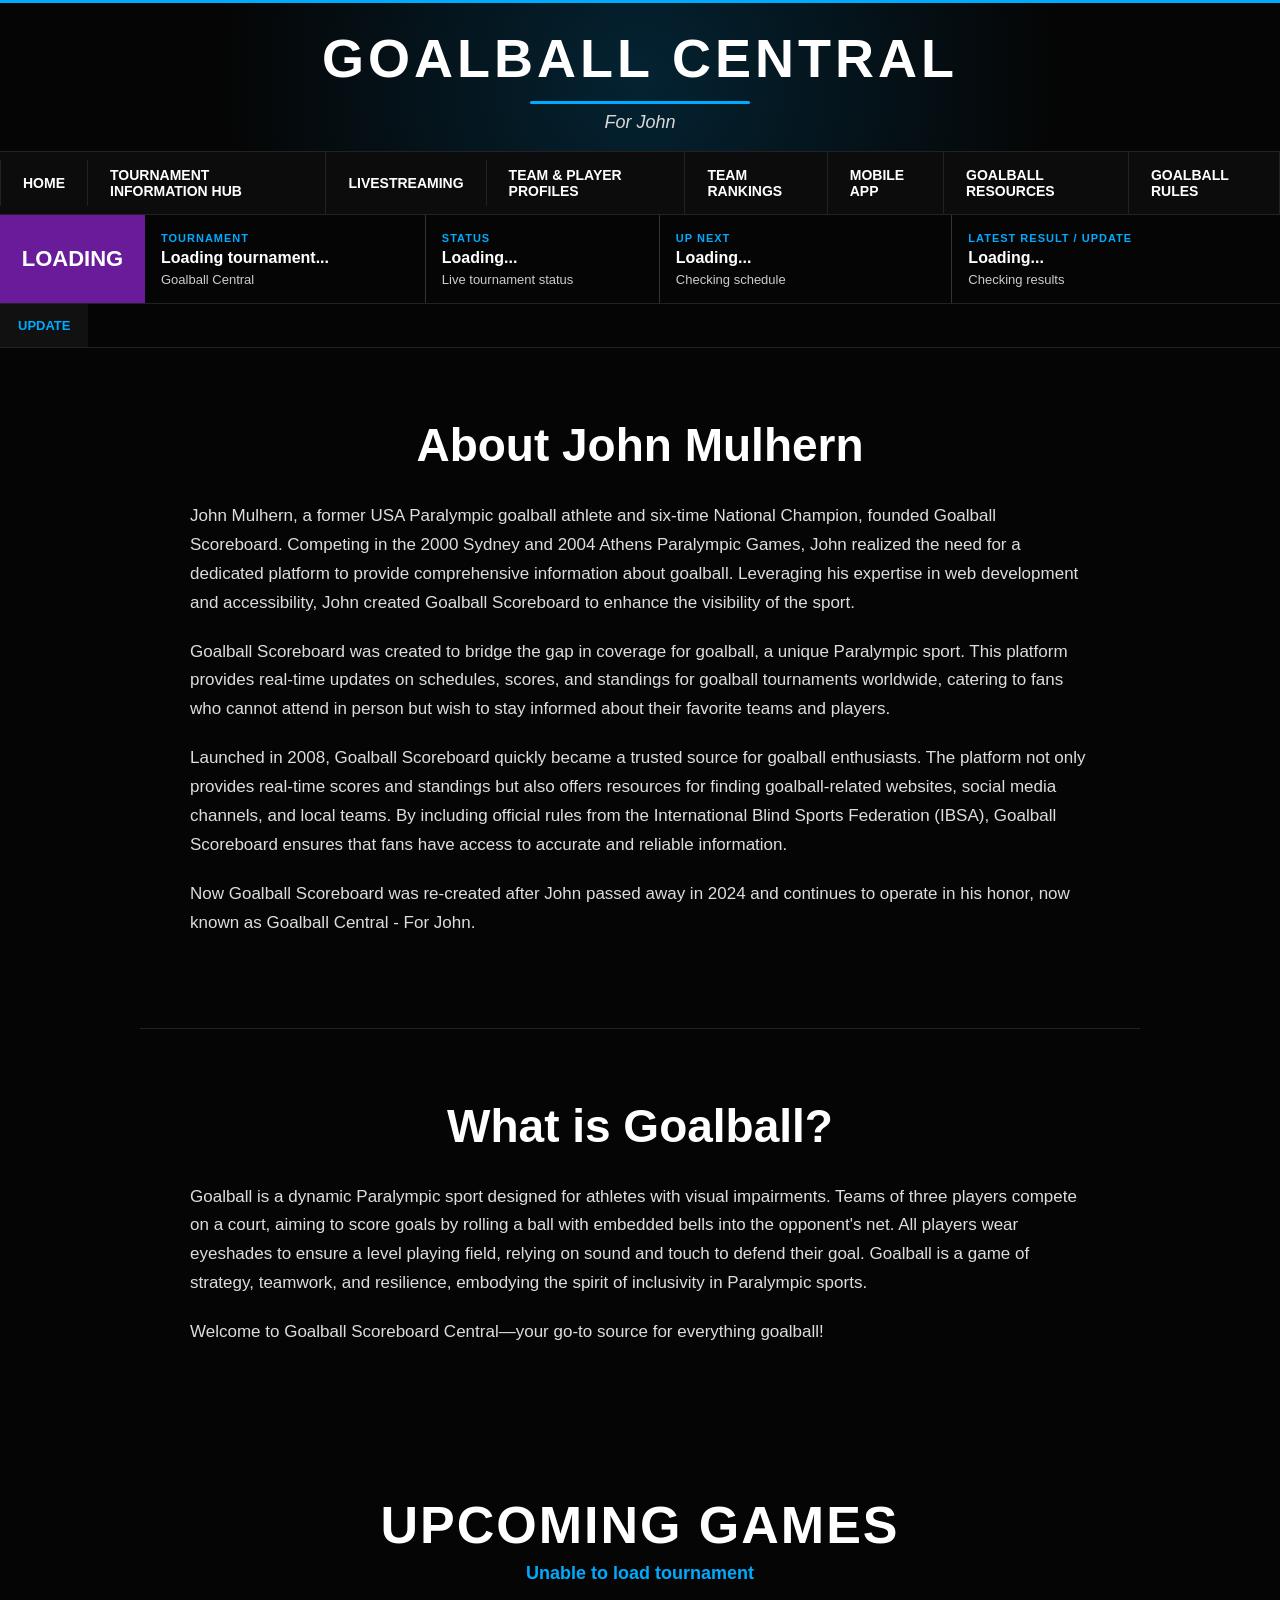
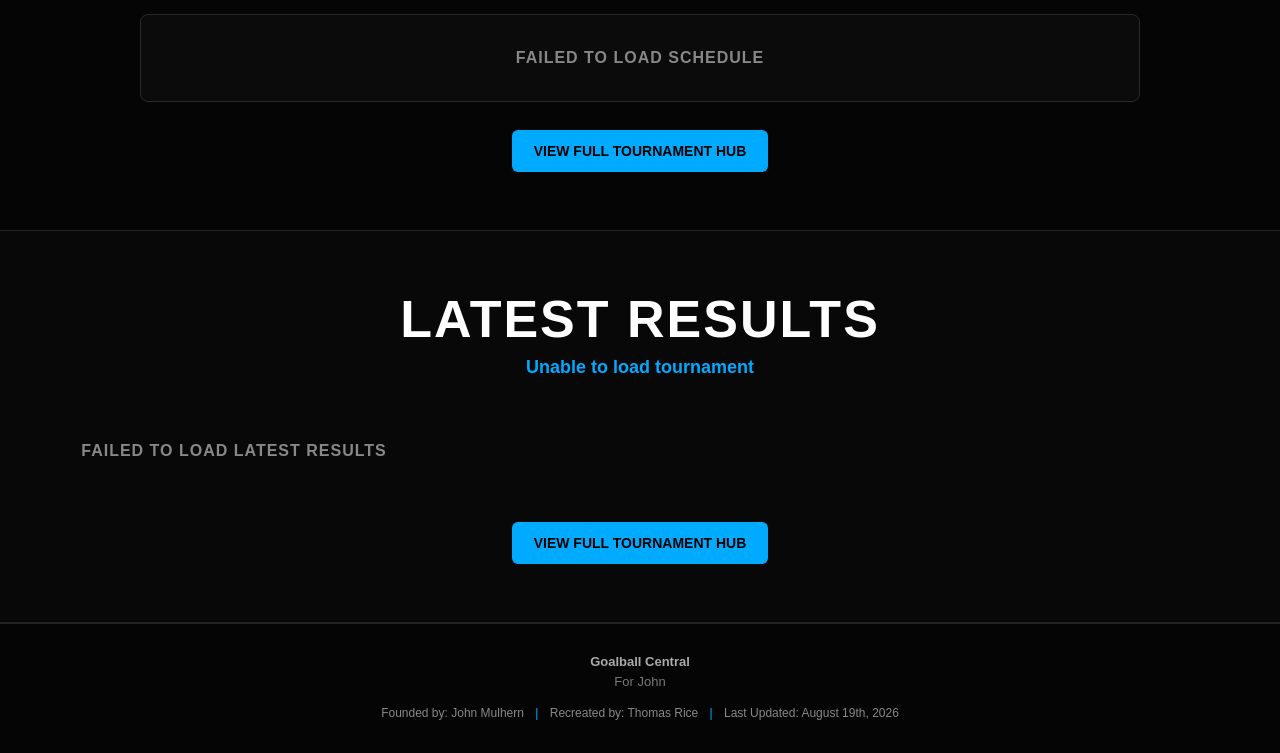
==== commit 1b4c3645: "updated website" ====
--- a/index.html
+++ b/index.html
@@ -44,29 +44,41 @@
 
   <!-- DESKTOP NAV -->
 
-  <nav class="desktop-nav">
-
-    <a href="index.html">
-      Home
-    </a>
-
-    <a href="tournament-information/index.html">
-      Tournament Information
-    </a>
-
-    <a href="livestreaming/index.html">
-      Watch Live
-    </a>
-
-    <a href="team-rating-index/index.html">
-      Team Rankings
-    </a>
-
-    <a href="final-results/index.html">
-      Final Results
-    </a>
-
-  </nav>
+ <nav class="desktop-nav">
+
+  <a href="../index.html">
+    Home
+  </a>
+
+  <a href="../tournament-information/index.html">
+    Tournament Information Hub
+  </a>
+
+  <a href="../livestreaming/index.html">
+    Livestreaming
+  </a>
+
+  <a href="../team-player-profiles/index.html">
+    Team & Player Profiles
+  </a>
+
+  <a href="../team-rating-index/index.html">
+    Team Rankings
+  </a>
+
+  <a href="../mobile-app/index.html">
+    Mobile App
+  </a>
+
+  <a href="../goalball-resources/index.html">
+    Goalball Resources
+  </a>
+
+  <a href="../goalball-rules/index.html">
+    Goalball Rules
+  </a>
+
+</nav>
 
 
   <!-- MOBILE MENU BUTTON -->
@@ -82,36 +94,51 @@
 
   <!-- MOBILE NAV -->
 
-  <nav
-    class="mobile-nav"
-    id="mobileNav"
-  >
-
-    <a href="index.html">
-      Home
-    </a>
-
-    <a href="tournament-information/index.html">
-      Tournament Information
-    </a>
-
-    <a href="livestreaming/index.html">
-      Watch Live
-    </a>
-
-    <a href="team-rating-index/index.html">
-      Team Rankings
-    </a>
-
-    <a href="final-results/index.html">
-      Final Results
-    </a>
-
-  </nav>
+ <nav
+  class="mobile-nav"
+  id="mobileNav"
+>
+
+  <a href="../index.html">
+    Home
+  </a>
+
+  <a href="../tournament-information/index.html">
+    Tournament Information Hub
+  </a>
+
+  <a href="../livestreaming/index.html">
+    Livestreaming
+  </a>
+
+  <a href="../team-player-profiles/index.html">
+    Team & Player Profiles
+  </a>
+
+  <a href="../team-rating-index/index.html">
+    Team Rankings
+  </a>
+
+  <a href="../mobile-app/index.html">
+    Mobile App
+  </a>
+
+  <a href="../goalball-resources/index.html">
+    Goalball Resources
+  </a>
+
+  <a href="../goalball-rules/index.html">
+    Goalball Rules
+  </a>
+
+</nav>
 
 </header>
 
 
+<!-- =======================================================
+     MAIN CONTENT
+     ======================================================= -->
 
 <main>
 
@@ -235,6 +262,8 @@
   </div>
 
 </section>
+
+
 
 <!-- =======================================================
      ABOUT JOHN
@@ -282,6 +311,8 @@
   </p>
 
 </section>
+
+
 
 <!-- =======================================================
      WHAT IS GOALBALL
@@ -312,7 +343,6 @@
 </section>
 
 
-</main>
 
 <!-- =======================================================
      UPCOMING GAMES
@@ -410,6 +440,11 @@
 
 </section>
 
+
+</main>
+
+
+
 <!-- =======================================================
      FOOTER
      ======================================================= -->
@@ -424,12 +459,25 @@
     For John
   </span>
 
+  <div class="footer-info">
+    Founded by: John Mulhern
+    <span class="footer-divider">|</span>
+    Recreated by: Thomas Rice
+    <span class="footer-divider">|</span>
+    Last Updated: August 19th, 2026
+  </div>
+
 </footer>
 
 
 
+<!-- =======================================================
+     JAVASCRIPT
+     ======================================================= -->
+
 <script src="script.js"></script>
 
+
 </body>
 
 </html>
--- a/styles.css
+++ b/styles.css
@@ -1250,4 +1250,5290 @@
     font-size: 20px;
   }
 
+}
+
+/* =========================================================
+   LIVESTREAM PAGE
+   ========================================================= */
+
+.livestream-hero {
+  width: min(1200px, calc(100% - 40px));
+  margin: 0 auto;
+  padding: 60px 0 25px;
+  text-align: center;
+}
+
+.livestream-hero h2 {
+  margin: 0 0 10px;
+  font-size: clamp(36px, 5vw, 56px);
+  font-weight: 900;
+  letter-spacing: 2px;
+  text-transform: uppercase;
+}
+
+.livestream-hero p {
+  margin: 0;
+  color: #bbbbbb;
+  font-size: 17px;
+}
+
+
+/* =========================================================
+   TOURNAMENT SELECTOR
+   ========================================================= */
+
+.stream-search-section {
+  width: min(900px, calc(100% - 40px));
+  margin: 0 auto;
+  padding: 10px 0 45px;
+}
+
+.stream-search-card {
+  padding: 20px;
+  background: #111111;
+  border: 1px solid #333333;
+  border-radius: 10px;
+}
+
+.stream-search-label {
+  margin-bottom: 10px;
+  color: #00aaff;
+  font-size: 13px;
+  font-weight: 900;
+  letter-spacing: 1px;
+  text-transform: uppercase;
+}
+
+.stream-select {
+  width: 100%;
+  padding: 13px 14px;
+  background: #050505;
+  color: #ffffff;
+  border: 1px solid #444444;
+  border-radius: 6px;
+  font-size: 16px;
+  font-weight: 700;
+  cursor: pointer;
+}
+
+.stream-select:focus {
+  outline: 2px solid #00aaff;
+  outline-offset: 2px;
+}
+
+
+/* =========================================================
+   SELECTED TOURNAMENT
+   ========================================================= */
+
+.stream-content {
+  width: min(1200px, calc(100% - 40px));
+  margin: 0 auto;
+  padding-bottom: 70px;
+}
+
+.stream-heading {
+  text-align: center;
+  margin-bottom: 28px;
+}
+
+.stream-heading h2 {
+  margin: 0 0 8px;
+  color: #00aaff;
+  font-size: clamp(30px, 4vw, 46px);
+  font-weight: 900;
+  letter-spacing: 1px;
+  text-transform: uppercase;
+}
+
+.stream-heading p {
+  margin: 0;
+  color: #bbbbbb;
+  font-size: 15px;
+  font-weight: 700;
+}
+
+
+/* =========================================================
+   DAY BLOCKS
+   ========================================================= */
+
+.stream-day {
+  margin-bottom: 22px;
+  overflow: hidden;
+  background: #0d0d0d;
+  border: 1px solid #333333;
+  border-radius: 10px;
+}
+
+.stream-day-header {
+  padding: 14px 18px;
+  background: #111111;
+  border-bottom: 1px solid #333333;
+}
+
+.stream-day-header h3 {
+  margin: 0;
+  color: #00aaff;
+  font-size: 24px;
+  font-weight: 900;
+  letter-spacing: 1px;
+  text-transform: uppercase;
+}
+
+
+/* =========================================================
+   GYM GRID
+   ========================================================= */
+
+.stream-gym-grid {
+  display: grid;
+  grid-template-columns: repeat(auto-fit, minmax(280px, 1fr));
+  gap: 16px;
+  padding: 18px;
+}
+
+.stream-gym-card {
+  background: #151515;
+  border: 1px solid #303030;
+  border-radius: 8px;
+  padding: 18px;
+}
+
+.stream-gym-title {
+  margin-bottom: 14px;
+  color: #ffffff;
+  font-size: 20px;
+  font-weight: 900;
+}
+
+
+/* =========================================================
+   STREAM LINKS
+   ========================================================= */
+
+.stream-links {
+  display: flex;
+  flex-direction: column;
+  gap: 10px;
+}
+
+.stream-item {
+  display: flex;
+  align-items: center;
+  flex-wrap: wrap;
+  gap: 9px;
+}
+
+.stream-watch-button {
+  display: inline-block;
+  padding: 10px 14px;
+  background: #00aaff;
+  color: #000000;
+  border-radius: 6px;
+  text-decoration: none;
+  font-size: 14px;
+  font-weight: 900;
+}
+
+.stream-watch-button:hover {
+  background: #ffffff;
+  color: #000000;
+}
+
+
+/* =========================================================
+   STREAM STATUS
+   ========================================================= */
+
+.stream-status {
+  display: inline-block;
+  padding: 4px 8px;
+  color: #bbbbbb;
+  border: 1px solid #444444;
+  border-radius: 999px;
+  font-size: 10px;
+  font-weight: 900;
+  letter-spacing: 0.4px;
+  text-transform: uppercase;
+}
+
+.stream-status.live {
+  color: #00ff88;
+  border-color: #00ff88;
+}
+
+.stream-status.upcoming {
+  color: #ffaa00;
+  border-color: #ffaa00;
+}
+
+.stream-status.complete {
+  color: #999999;
+  border-color: #555555;
+}
+
+
+/* =========================================================
+   EMPTY STATE
+   ========================================================= */
+
+.stream-empty {
+  padding: 45px 20px;
+  color: #888888;
+  text-align: center;
+  font-size: 16px;
+  font-weight: 800;
+  letter-spacing: 1px;
+  text-transform: uppercase;
+}
+
+
+/* =========================================================
+   LIVESTREAM MOBILE
+   ========================================================= */
+
+@media (max-width: 650px) {
+
+  .livestream-hero {
+    width: calc(100% - 30px);
+    padding: 40px 0 22px;
+  }
+
+  .livestream-hero h2 {
+    font-size: 32px;
+  }
+
+  .livestream-hero p {
+    font-size: 14px;
+  }
+
+  .stream-search-section {
+    width: calc(100% - 30px);
+    padding-bottom: 32px;
+  }
+
+  .stream-search-card {
+    padding: 15px;
+  }
+
+  .stream-select {
+    font-size: 14px;
+  }
+
+  .stream-content {
+    width: calc(100% - 30px);
+    padding-bottom: 50px;
+  }
+
+  .stream-heading h2 {
+    font-size: 26px;
+  }
+
+  .stream-heading p {
+    font-size: 13px;
+  }
+
+  .stream-day-header {
+    padding: 12px 14px;
+  }
+
+  .stream-day-header h3 {
+    font-size: 19px;
+  }
+
+  .stream-gym-grid {
+    grid-template-columns: 1fr;
+    gap: 12px;
+    padding: 12px;
+  }
+
+  .stream-gym-card {
+    padding: 14px;
+  }
+
+  .stream-gym-title {
+    font-size: 17px;
+  }
+
+  .stream-item {
+    flex-direction: column;
+    align-items: stretch;
+  }
+
+  .stream-watch-button {
+    width: 100%;
+    text-align: center;
+  }
+
+  .stream-status {
+    align-self: center;
+  }
+}
+
+/* =========================================================
+   TOURNAMENT INFORMATION LANDING PAGE
+   ========================================================= */
+
+.tournament-info-hero {
+  width: min(1100px, calc(100% - 40px));
+
+  margin: 0 auto;
+
+  padding:
+    70px
+    0
+    35px;
+
+  text-align: center;
+}
+
+
+.tournament-info-hero h2 {
+  margin:
+    0
+    0
+    12px;
+
+  font-size:
+    clamp(
+      38px,
+      6vw,
+      62px
+    );
+
+  font-weight: 900;
+
+  text-transform: uppercase;
+
+  letter-spacing: 2px;
+}
+
+
+.tournament-info-hero p {
+  max-width: 700px;
+
+  margin:
+    0
+    auto;
+
+  color: #bbbbbb;
+
+  font-size: 17px;
+
+  line-height: 1.6;
+}
+
+
+/* =========================================================
+   3-CARD GRID
+   ========================================================= */
+
+.tournament-info-grid {
+  display: grid;
+
+  grid-template-columns:
+    repeat(
+      3,
+      minmax(0, 1fr)
+    );
+
+  gap: 20px;
+
+  width: min(1200px, calc(100% - 40px));
+
+  margin:
+    0
+    auto;
+
+  padding-bottom: 80px;
+}
+
+
+.tournament-info-card {
+  display: flex;
+
+  flex-direction: column;
+
+  min-height: 330px;
+
+  padding: 28px;
+
+  background: #111111;
+
+  color: #ffffff;
+
+  border:
+    1px solid
+    #333333;
+
+  border-radius: 12px;
+
+  text-decoration: none;
+
+  transition:
+    transform 0.2s ease,
+    border-color 0.2s ease,
+    background 0.2s ease;
+}
+
+
+.tournament-info-card:hover {
+  transform: translateY(-4px);
+
+  border-color: #00aaff;
+
+  background: #151515;
+}
+
+
+.tournament-info-card.featured {
+  border-color: #00aaff;
+}
+
+
+.tournament-info-icon {
+  margin-bottom: 18px;
+
+  font-size: 38px;
+}
+
+
+.tournament-info-card h3 {
+  margin:
+    0
+    0
+    14px;
+
+  color: #00aaff;
+
+  font-size: 26px;
+
+  font-weight: 900;
+
+  line-height: 1.15;
+}
+
+
+.tournament-info-card p {
+  flex: 1;
+
+  margin:
+    0
+    0
+    24px;
+
+  color: #cccccc;
+
+  font-size: 15px;
+
+  line-height: 1.6;
+}
+
+
+.tournament-info-button {
+  display: inline-block;
+
+  align-self: flex-start;
+
+  padding:
+    11px
+    15px;
+
+  background: #00aaff;
+
+  color: #000000;
+
+  border-radius: 6px;
+
+  font-size: 13px;
+
+  font-weight: 900;
+
+  text-transform: uppercase;
+}
+
+
+.tournament-info-card:hover
+.tournament-info-button {
+  background: #ffffff;
+}
+
+
+/* =========================================================
+   TABLET
+   ========================================================= */
+
+@media (max-width: 900px) {
+
+  .tournament-info-grid {
+    grid-template-columns: 1fr;
+  }
+
+
+  .tournament-info-card {
+    min-height: auto;
+  }
+
+}
+
+
+/* =========================================================
+   MOBILE
+   ========================================================= */
+
+@media (max-width: 650px) {
+
+  .tournament-info-hero {
+    width: calc(100% - 30px);
+
+    padding:
+      45px
+      0
+      28px;
+  }
+
+
+  .tournament-info-hero h2 {
+    font-size: 32px;
+  }
+
+
+  .tournament-info-hero p {
+    font-size: 14px;
+  }
+
+
+  .tournament-info-grid {
+    width: calc(100% - 30px);
+
+    gap: 14px;
+
+    padding-bottom: 50px;
+  }
+
+
+  .tournament-info-card {
+    padding: 20px;
+  }
+
+
+  .tournament-info-icon {
+    margin-bottom: 12px;
+
+    font-size: 30px;
+  }
+
+
+  .tournament-info-card h3 {
+    font-size: 22px;
+  }
+
+
+  .tournament-info-card p {
+    font-size: 14px;
+  }
+
+
+  .tournament-info-button {
+    width: 100%;
+
+    text-align: center;
+  }
+
+}
+
+/* =========================================================
+   UPCOMING TOURNAMENTS PAGE
+   ========================================================= */
+
+.upcoming-hero {
+  width: min(1100px, calc(100% - 40px));
+  margin: 0 auto;
+  padding: 65px 0 32px;
+  text-align: center;
+}
+
+.upcoming-hero h2 {
+  margin: 0 0 10px;
+
+  font-size:
+    clamp(
+      36px,
+      6vw,
+      60px
+    );
+
+  font-weight: 900;
+  letter-spacing: 2px;
+  text-transform: uppercase;
+}
+
+.upcoming-hero p {
+  margin: 0;
+  color: #bbbbbb;
+  font-size: 17px;
+}
+
+
+.upcoming-content {
+  width: min(1200px, calc(100% - 40px));
+  margin: 0 auto;
+  padding-bottom: 80px;
+}
+
+
+.upcoming-tournament-grid {
+  display: grid;
+
+  grid-template-columns:
+    repeat(
+      auto-fit,
+      minmax(280px, 1fr)
+    );
+
+  gap: 18px;
+}
+
+
+.upcoming-tournament-card {
+  padding: 24px;
+
+  background: #111111;
+
+  border: 1px solid #333333;
+
+  border-radius: 10px;
+}
+
+
+.upcoming-tournament-year {
+  margin-bottom: 6px;
+
+  color: #00aaff;
+
+  font-size: 13px;
+
+  font-weight: 900;
+
+  letter-spacing: 1px;
+}
+
+
+.upcoming-tournament-card h3 {
+  margin: 0 0 12px;
+
+  color: #ffffff;
+
+  font-size: 26px;
+
+  font-weight: 900;
+}
+
+
+.upcoming-tournament-date {
+  margin-bottom: 20px;
+
+  color: #cccccc;
+
+  font-size: 15px;
+
+  line-height: 1.5;
+}
+
+
+.upcoming-empty {
+  grid-column: 1 / -1;
+
+  padding: 50px 20px;
+
+  color: #888888;
+
+  text-align: center;
+
+  font-size: 16px;
+
+  font-weight: 800;
+
+  letter-spacing: 1px;
+
+  text-transform: uppercase;
+}
+
+
+/* =========================================================
+   UPCOMING TOURNAMENTS MOBILE
+   ========================================================= */
+
+@media (max-width: 650px) {
+
+  .upcoming-hero {
+    width: calc(100% - 30px);
+
+    padding:
+      42px
+      0
+      25px;
+  }
+
+
+  .upcoming-hero h2 {
+    font-size: 30px;
+  }
+
+
+  .upcoming-hero p {
+    font-size: 14px;
+  }
+
+
+  .upcoming-content {
+    width: calc(100% - 30px);
+
+    padding-bottom: 50px;
+  }
+
+
+  .upcoming-tournament-grid {
+    grid-template-columns: 1fr;
+
+    gap: 12px;
+  }
+
+
+  .upcoming-tournament-card {
+    padding: 18px;
+  }
+
+
+  .upcoming-tournament-card h3 {
+    font-size: 22px;
+  }
+
+}
+
+/* =========================================================
+   TOURNAMENT INFORMATION HUB
+   ========================================================= */
+
+
+/* =========================================================
+   HUB PAGE
+   ========================================================= */
+
+.hub-page {
+  min-height: 70vh;
+}
+
+
+.hub-hero {
+  width: min(
+    1100px,
+    calc(100% - 40px)
+  );
+
+  margin: 0 auto;
+
+  padding:
+    65px
+    0
+    28px;
+
+  text-align: center;
+}
+
+
+.hub-hero h2 {
+  margin:
+    0
+    0
+    12px;
+
+  color: #ffffff;
+
+  font-size:
+    clamp(
+      36px,
+      6vw,
+      60px
+    );
+
+  font-weight: 900;
+
+  letter-spacing: 2px;
+
+  text-transform: uppercase;
+}
+
+
+.hub-hero p {
+  max-width: 760px;
+
+  margin: 0 auto;
+
+  color: #bbbbbb;
+
+  font-size: 17px;
+
+  line-height: 1.6;
+}
+
+
+/* =========================================================
+   TOURNAMENT SELECTOR
+   ========================================================= */
+
+.hub-selector-section {
+  width: min(
+    850px,
+    calc(100% - 40px)
+  );
+
+  margin:
+    0
+    auto;
+
+  padding-bottom: 38px;
+}
+
+
+.hub-selector-card {
+  padding: 20px;
+
+  background: #111111;
+
+  border:
+    1px solid
+    #333333;
+
+  border-radius: 10px;
+}
+
+
+.hub-selector-label {
+  display: block;
+
+  margin-bottom: 9px;
+
+  color: #00aaff;
+
+  font-size: 13px;
+
+  font-weight: 900;
+
+  letter-spacing: 1px;
+
+  text-transform: uppercase;
+}
+
+
+.hub-select {
+  width: 100%;
+
+  padding:
+    13px
+    14px;
+
+  background: #050505;
+
+  color: #ffffff;
+
+  border:
+    1px solid
+    #444444;
+
+  border-radius: 6px;
+
+  font-size: 16px;
+
+  font-weight: 800;
+
+  cursor: pointer;
+}
+
+
+.hub-select:focus {
+  outline:
+    2px solid
+    #00aaff;
+
+  outline-offset: 2px;
+}
+
+
+/* =========================================================
+   HUB CONTENT
+   ========================================================= */
+
+.hub-content {
+  width: min(
+    1250px,
+    calc(100% - 40px)
+  );
+
+  margin:
+    0
+    auto;
+
+  padding-bottom: 80px;
+}
+
+
+.hub-tournament-title {
+  margin:
+    0
+    0
+    28px;
+
+  color: #00aaff;
+
+  text-align: center;
+
+  font-size:
+    clamp(
+      34px,
+      5vw,
+      56px
+    );
+
+  font-weight: 900;
+
+  letter-spacing: 2px;
+
+  text-transform: uppercase;
+
+  text-shadow:
+    0
+    0
+    12px
+    rgba(
+      0,
+      170,
+      255,
+      0.25
+    );
+}
+
+
+/* =========================================================
+   MAIN TABS
+   ========================================================= */
+
+.main-tabs {
+  display: flex;
+
+  justify-content: center;
+
+  flex-wrap: wrap;
+
+  gap: 10px;
+
+  margin-bottom: 25px;
+}
+
+
+.main-tab {
+  appearance: none;
+
+  padding:
+    11px
+    19px;
+
+  background: #151515;
+
+  color: #ffffff;
+
+  border:
+    1px solid
+    #444444;
+
+  border-radius: 6px;
+
+  font-family: inherit;
+
+  font-size: 14px;
+
+  font-weight: 900;
+
+  text-transform: uppercase;
+
+  cursor: pointer;
+}
+
+
+.main-tab:hover {
+  border-color: #00aaff;
+}
+
+
+.main-tab.active {
+  background: #00aaff;
+
+  color: #000000;
+
+  border-color: #00aaff;
+}
+
+
+/* =========================================================
+   DAY TABS
+   ========================================================= */
+
+.sub-tabs {
+  display: flex;
+
+  justify-content: center;
+
+  flex-wrap: wrap;
+
+  gap: 9px;
+
+  margin-bottom: 20px;
+}
+
+
+.sub-tab {
+  appearance: none;
+
+  padding:
+    9px
+    15px;
+
+  background: #111111;
+
+  color: #dddddd;
+
+  border:
+    1px solid
+    #3b3b3b;
+
+  border-radius: 999px;
+
+  font-family: inherit;
+
+  font-size: 13px;
+
+  font-weight: 800;
+
+  cursor: pointer;
+}
+
+
+.sub-tab:hover {
+  border-color: #00aaff;
+
+  color: #ffffff;
+}
+
+
+.sub-tab.active {
+  background: #00aaff;
+
+  color: #000000;
+
+  border-color: #00aaff;
+}
+
+
+/* =========================================================
+   SECTIONS
+   ========================================================= */
+
+.section {
+  display: none;
+}
+
+
+.section.active {
+  display: block;
+}
+
+
+/* =========================================================
+   NOTICES
+   ========================================================= */
+
+.notice {
+  padding:
+    35px
+    20px;
+
+  color: #aaaaaa;
+
+  text-align: center;
+
+  font-size: 15px;
+
+  font-weight: 700;
+}
+
+
+/* =========================================================
+   TABLES
+   ========================================================= */
+
+.hub-table-wrap {
+  width: 100%;
+
+  overflow-x: auto;
+
+  border:
+    1px solid
+    #333333;
+
+  border-radius: 8px;
+
+  background: #101010;
+}
+
+
+.hub-table {
+  width: 100%;
+
+  border-collapse: collapse;
+
+  color: #ffffff;
+
+  background: #101010;
+
+  text-align: center;
+}
+
+
+.hub-table th {
+  padding:
+    12px
+    10px;
+
+  background: #191919;
+
+  color: #00aaff;
+
+  border-bottom:
+    1px solid
+    #444444;
+
+  font-size: 12px;
+
+  font-weight: 900;
+
+  letter-spacing: 0.5px;
+
+  text-transform: uppercase;
+
+  white-space: nowrap;
+}
+
+
+.hub-table td {
+  padding:
+    12px
+    10px;
+
+  border-bottom:
+    1px solid
+    #292929;
+
+  font-size: 14px;
+
+  vertical-align: middle;
+}
+
+
+.hub-table tbody tr:last-child td {
+  border-bottom: none;
+}
+
+
+.hub-table tbody tr:nth-child(even) {
+  background: #141414;
+}
+
+
+.hub-table tbody tr:hover {
+  background: #191919;
+}
+
+
+.hub-vs {
+  color: #777777;
+
+  font-weight: 900;
+}
+
+
+.hub-result {
+  color: #ffffff;
+
+  font-size: 16px;
+
+  font-weight: 900;
+}
+
+
+.hub-team-cell {
+  font-weight: 800;
+}
+
+
+/* =========================================================
+   GYM BADGE
+   ========================================================= */
+
+.gym-badge {
+  display: inline-block;
+
+  padding:
+    5px
+    9px;
+
+  background: #00aaff;
+
+  color: #000000;
+
+  border-radius: 5px;
+
+  font-size: 11px;
+
+  font-weight: 900;
+
+  white-space: nowrap;
+}
+
+
+/* =========================================================
+   POOLS
+   ========================================================= */
+
+.pool-block {
+  margin-bottom: 32px;
+}
+
+
+.pool-title {
+  margin:
+    0
+    0
+    12px;
+
+  color: #00aaff;
+
+  font-size: 25px;
+
+  font-weight: 900;
+
+  text-transform: uppercase;
+}
+
+
+/* =========================================================
+   FINAL STANDINGS
+   ========================================================= */
+
+.standings-wrap {
+  display: grid;
+
+  grid-template-columns:
+    repeat(
+      2,
+      minmax(0, 1fr)
+    );
+
+  gap: 20px;
+
+  width: min(
+    900px,
+    100%
+  );
+
+  margin:
+    0
+    auto;
+}
+
+
+.division-standings {
+  overflow: hidden;
+
+  background: #111111;
+
+  border:
+    1px solid
+    #333333;
+
+  border-radius: 10px;
+}
+
+
+.gc-section-title {
+  padding:
+    15px
+    18px;
+
+  background: #181818;
+
+  color: #00aaff;
+
+  border-bottom:
+    1px solid
+    #333333;
+
+  font-size: 17px;
+
+  font-weight: 900;
+
+  letter-spacing: 1px;
+
+  text-transform: uppercase;
+}
+
+
+.gc-list {
+  list-style: none;
+
+  margin: 0;
+
+  padding: 0;
+}
+
+
+.gc-list li {
+  display: flex;
+
+  align-items: center;
+
+  justify-content: space-between;
+
+  gap: 15px;
+
+  min-height: 58px;
+
+  padding:
+    13px
+    18px;
+
+  border-bottom:
+    1px solid
+    #292929;
+}
+
+
+.gc-list li:last-child {
+  border-bottom: none;
+}
+
+
+.gc-medal {
+  font-size: 13px;
+
+  font-weight: 900;
+
+  letter-spacing: 0.5px;
+
+  text-transform: uppercase;
+}
+
+
+.gc-medal.gold {
+  color: #ffd54f;
+}
+
+
+.gc-medal.silver {
+  color: #cfd8dc;
+}
+
+
+.gc-medal.bronze {
+  color: #cd7f32;
+}
+
+
+.gc-team {
+  color: #ffffff;
+
+  text-align: right;
+
+  font-size: 15px;
+
+  font-weight: 800;
+}
+
+
+/* =========================================================
+   HUB LIVESTREAMS
+   ========================================================= */
+
+.hub-stream-day {
+  margin-bottom: 22px;
+
+  overflow: hidden;
+
+  background: #0d0d0d;
+
+  border:
+    1px solid
+    #333333;
+
+  border-radius: 10px;
+}
+
+
+.hub-stream-day-title {
+  margin: 0;
+
+  padding:
+    14px
+    18px;
+
+  background: #151515;
+
+  color: #00aaff;
+
+  border-bottom:
+    1px solid
+    #333333;
+
+  font-size: 22px;
+
+  font-weight: 900;
+
+  text-transform: uppercase;
+}
+
+
+.hub-stream-grid {
+  display: grid;
+
+  grid-template-columns:
+    repeat(
+      auto-fit,
+      minmax(
+        260px,
+        1fr
+      )
+    );
+
+  gap: 14px;
+
+  padding: 16px;
+}
+
+
+.hub-stream-card {
+  padding: 16px;
+
+  background: #151515;
+
+  border:
+    1px solid
+    #303030;
+
+  border-radius: 8px;
+}
+
+
+.hub-stream-gym {
+  margin-bottom: 12px;
+
+  color: #ffffff;
+
+  font-size: 18px;
+
+  font-weight: 900;
+}
+
+
+.hub-stream-links {
+  display: flex;
+
+  flex-direction: column;
+
+  gap: 9px;
+}
+
+
+.hub-stream-item {
+  display: flex;
+
+  align-items: center;
+
+  flex-wrap: wrap;
+
+  gap: 8px;
+}
+
+
+.hub-stream-button {
+  display: inline-block;
+
+  padding:
+    9px
+    13px;
+
+  background: #00aaff;
+
+  color: #000000;
+
+  border-radius: 6px;
+
+  text-decoration: none;
+
+  font-size: 13px;
+
+  font-weight: 900;
+}
+
+
+.hub-stream-button:hover {
+  background: #ffffff;
+}
+
+
+.hub-stream-status {
+  color: #aaaaaa;
+
+  font-size: 11px;
+
+  font-weight: 800;
+}
+
+
+/* =========================================================
+   HUB TABLET
+   ========================================================= */
+
+@media (max-width: 900px) {
+
+  .standings-wrap {
+    grid-template-columns: 1fr;
+  }
+
+}
+
+
+/* =========================================================
+   HUB MOBILE
+   ========================================================= */
+
+@media (max-width: 650px) {
+
+  .hub-hero {
+    width:
+      calc(
+        100% - 30px
+      );
+
+    padding:
+      42px
+      0
+      24px;
+  }
+
+
+  .hub-hero h2 {
+    font-size: 29px;
+
+    line-height: 1.1;
+  }
+
+
+  .hub-hero p {
+    font-size: 14px;
+  }
+
+
+  .hub-selector-section {
+    width:
+      calc(
+        100% - 30px
+      );
+
+    padding-bottom: 28px;
+  }
+
+
+  .hub-selector-card {
+    padding: 15px;
+  }
+
+
+  .hub-select {
+    font-size: 14px;
+  }
+
+
+  .hub-content {
+    width:
+      calc(
+        100% - 30px
+      );
+
+    padding-bottom: 50px;
+  }
+
+
+  .hub-tournament-title {
+    margin-bottom: 20px;
+
+    font-size: 27px;
+
+    line-height: 1.1;
+  }
+
+
+  /* MAIN TABS */
+
+  .main-tabs {
+    display: grid;
+
+    grid-template-columns:
+      repeat(
+        2,
+        minmax(
+          0,
+          1fr
+        )
+      );
+
+    gap: 7px;
+  }
+
+
+  .main-tab {
+    width: 100%;
+
+    padding:
+      10px
+      6px;
+
+    font-size: 11px;
+  }
+
+
+  .main-tab:last-child {
+    grid-column:
+      1 / -1;
+  }
+
+
+  /* DAY TABS */
+
+  .sub-tabs {
+    justify-content: flex-start;
+
+    overflow-x: auto;
+
+    flex-wrap: nowrap;
+
+    padding-bottom: 5px;
+  }
+
+
+  .sub-tab {
+    flex: 0 0 auto;
+
+    font-size: 11px;
+
+    padding:
+      8px
+      12px;
+  }
+
+
+  /* =======================================================
+     MOBILE GAME TABLE → CARDS
+     ======================================================= */
+
+  .hub-table-wrap {
+    overflow: visible;
+
+    border: none;
+
+    background: transparent;
+  }
+
+
+  .game-table {
+    display: block;
+
+    background: transparent;
+  }
+
+
+  .game-table thead {
+    display: none;
+  }
+
+
+  .game-table tbody {
+    display: block;
+  }
+
+
+  .game-table tr {
+    display: block;
+
+    margin-bottom: 12px;
+
+    padding: 11px;
+
+    background: #111111;
+
+    border:
+      1px solid
+      #333333;
+
+    border-radius: 8px;
+  }
+
+
+  .game-table tbody tr:nth-child(even) {
+    background: #111111;
+  }
+
+
+  .game-table td {
+    display: grid;
+
+    grid-template-columns:
+      82px
+      minmax(
+        0,
+        1fr
+      );
+
+    gap: 8px;
+
+    align-items: center;
+
+    padding:
+      7px
+      4px;
+
+    border-bottom:
+      1px solid
+      #292929;
+
+    text-align: left;
+
+    font-size: 13px;
+  }
+
+
+  .game-table td:last-child {
+    border-bottom: none;
+  }
+
+
+  .game-table td::before {
+    content:
+      attr(data-label);
+
+    color: #00aaff;
+
+    font-size: 9px;
+
+    font-weight: 900;
+
+    letter-spacing: 0.5px;
+
+    text-transform: uppercase;
+  }
+
+
+  .game-table .hub-vs {
+    display: none;
+  }
+
+
+  .game-table .hub-result {
+    color: #ffffff;
+
+    font-size: 15px;
+
+    font-weight: 900;
+  }
+
+
+  /* =======================================================
+     MOBILE POOL TABLE → CARDS
+     ======================================================= */
+
+  .pool-table {
+    display: block;
+
+    background: transparent;
+  }
+
+
+  .pool-table thead {
+    display: none;
+  }
+
+
+  .pool-table tbody {
+    display: block;
+  }
+
+
+  .pool-table tr {
+    display: grid;
+
+    grid-template-columns:
+      repeat(
+        4,
+        minmax(
+          0,
+          1fr
+        )
+      );
+
+    gap: 8px;
+
+    margin-bottom: 12px;
+
+    padding: 12px;
+
+    background: #111111;
+
+    border:
+      1px solid
+      #333333;
+
+    border-radius: 8px;
+  }
+
+
+  .pool-table tbody tr:nth-child(even) {
+    background: #111111;
+  }
+
+
+  .pool-table td {
+    display: flex;
+
+    flex-direction: column;
+
+    gap: 3px;
+
+    padding: 4px;
+
+    border: none;
+
+    text-align: center;
+
+    font-size: 12px;
+  }
+
+
+  .pool-table td::before {
+    content:
+      attr(data-label);
+
+    color: #00aaff;
+
+    font-size: 8px;
+
+    font-weight: 900;
+
+    text-transform: uppercase;
+  }
+
+
+  .pool-table .hub-team-cell {
+    grid-column:
+      1 / -1;
+
+    padding-bottom: 10px;
+
+    border-bottom:
+      1px solid
+      #292929;
+
+    text-align: left;
+
+    font-size: 15px;
+  }
+
+
+  .pool-table
+  .hub-team-cell::before {
+    display: none;
+  }
+
+
+  /* STANDINGS */
+
+  .gc-list li {
+    padding:
+      12px
+      14px;
+  }
+
+
+  .gc-team {
+    font-size: 13px;
+  }
+
+
+  /* LIVESTREAM */
+
+  .hub-stream-grid {
+    grid-template-columns: 1fr;
+
+    padding: 12px;
+  }
+
+
+  .hub-stream-item {
+    flex-direction: column;
+
+    align-items: stretch;
+  }
+
+
+  .hub-stream-button {
+    width: 100%;
+
+    text-align: center;
+  }
+
+
+  .hub-stream-status {
+    text-align: center;
+  }
+
+}
+
+/* =========================================================
+   TOURNAMENT FINAL RESULTS PAGE
+   ========================================================= */
+
+.final-results-hero {
+  width: min(
+    1100px,
+    calc(100% - 40px)
+  );
+
+  margin: 0 auto;
+
+  padding:
+    65px
+    0
+    30px;
+
+  text-align: center;
+}
+
+
+.final-results-hero h2 {
+  margin:
+    0
+    0
+    10px;
+
+  color: #ffffff;
+
+  font-size:
+    clamp(
+      36px,
+      6vw,
+      60px
+    );
+
+  font-weight: 900;
+
+  letter-spacing: 2px;
+
+  text-transform: uppercase;
+}
+
+
+.final-results-hero p {
+  max-width: 700px;
+
+  margin: 0 auto;
+
+  color: #bbbbbb;
+
+  font-size: 17px;
+
+  line-height: 1.6;
+}
+
+
+/* =========================================================
+   SELECTOR
+   ========================================================= */
+
+.final-results-selector-section {
+  width: min(
+    850px,
+    calc(100% - 40px)
+  );
+
+  margin: 0 auto;
+
+  padding-bottom: 38px;
+}
+
+
+.final-results-selector-card {
+  padding: 20px;
+
+  background: #111111;
+
+  border:
+    1px solid
+    #333333;
+
+  border-radius: 10px;
+}
+
+
+.final-results-selector-label {
+  display: block;
+
+  margin-bottom: 9px;
+
+  color: #00aaff;
+
+  font-size: 13px;
+
+  font-weight: 900;
+
+  letter-spacing: 1px;
+
+  text-transform: uppercase;
+}
+
+
+.final-results-select {
+  width: 100%;
+
+  padding:
+    13px
+    14px;
+
+  background: #050505;
+
+  color: #ffffff;
+
+  border:
+    1px solid
+    #444444;
+
+  border-radius: 6px;
+
+  font-size: 16px;
+
+  font-weight: 800;
+
+  cursor: pointer;
+}
+
+
+.final-results-select:focus {
+  outline:
+    2px solid
+    #00aaff;
+
+  outline-offset: 2px;
+}
+
+
+/* =========================================================
+   CONTENT
+   ========================================================= */
+
+.final-results-content {
+  width: min(
+    1000px,
+    calc(100% - 40px)
+  );
+
+  margin: 0 auto;
+
+  padding-bottom: 80px;
+}
+
+
+.final-results-title {
+  margin:
+    0
+    0
+    28px;
+
+  color: #00aaff;
+
+  text-align: center;
+
+  font-size:
+    clamp(
+      32px,
+      5vw,
+      50px
+    );
+
+  font-weight: 900;
+
+  letter-spacing: 2px;
+
+  text-transform: uppercase;
+}
+
+
+/* =========================================================
+   RESULTS GRID
+   ========================================================= */
+
+.final-results-grid {
+  display: grid;
+
+  grid-template-columns:
+    repeat(
+      2,
+      minmax(0, 1fr)
+    );
+
+  gap: 20px;
+}
+
+
+.final-division-card {
+  overflow: hidden;
+
+  background: #111111;
+
+  border:
+    1px solid
+    #333333;
+
+  border-radius: 10px;
+}
+
+
+.final-division-title {
+  padding:
+    16px
+    18px;
+
+  background: #181818;
+
+  color: #00aaff;
+
+  border-bottom:
+    1px solid
+    #333333;
+
+  font-size: 18px;
+
+  font-weight: 900;
+
+  letter-spacing: 1px;
+
+  text-transform: uppercase;
+}
+
+
+.final-medal-list {
+  list-style: none;
+
+  margin: 0;
+
+  padding: 0;
+}
+
+
+.final-medal-row {
+  display: flex;
+
+  justify-content: space-between;
+
+  align-items: center;
+
+  gap: 18px;
+
+  min-height: 62px;
+
+  padding:
+    14px
+    18px;
+
+  border-bottom:
+    1px solid
+    #292929;
+}
+
+
+.final-medal-row:last-child {
+  border-bottom: none;
+}
+
+
+.final-medal {
+  font-size: 13px;
+
+  font-weight: 900;
+
+  letter-spacing: 0.5px;
+
+  text-transform: uppercase;
+}
+
+
+.final-medal.gold {
+  color: #ffd54f;
+}
+
+
+.final-medal.silver {
+  color: #cfd8dc;
+}
+
+
+.final-medal.bronze {
+  color: #cd7f32;
+}
+
+
+.final-team {
+  color: #ffffff;
+
+  text-align: right;
+
+  font-size: 16px;
+
+  font-weight: 800;
+}
+
+
+/* =========================================================
+   EMPTY STATE
+   ========================================================= */
+
+.final-results-empty {
+  padding:
+    50px
+    20px;
+
+  color: #888888;
+
+  text-align: center;
+
+  font-size: 16px;
+
+  font-weight: 800;
+
+  letter-spacing: 1px;
+
+  text-transform: uppercase;
+}
+
+
+/* =========================================================
+   TABLET / MOBILE
+   ========================================================= */
+
+@media (max-width: 800px) {
+
+  .final-results-grid {
+    grid-template-columns: 1fr;
+  }
+
+}
+
+
+@media (max-width: 650px) {
+
+  .final-results-hero {
+    width:
+      calc(
+        100% - 30px
+      );
+
+    padding:
+      42px
+      0
+      24px;
+  }
+
+
+  .final-results-hero h2 {
+    font-size: 30px;
+
+    line-height: 1.1;
+  }
+
+
+  .final-results-hero p {
+    font-size: 14px;
+  }
+
+
+  .final-results-selector-section {
+    width:
+      calc(
+        100% - 30px
+      );
+
+    padding-bottom: 28px;
+  }
+
+
+  .final-results-selector-card {
+    padding: 15px;
+  }
+
+
+  .final-results-select {
+    font-size: 14px;
+  }
+
+
+  .final-results-content {
+    width:
+      calc(
+        100% - 30px
+      );
+
+    padding-bottom: 50px;
+  }
+
+
+  .final-results-title {
+    margin-bottom: 20px;
+
+    font-size: 26px;
+
+    line-height: 1.1;
+  }
+
+
+  .final-division-title {
+    font-size: 16px;
+
+    padding:
+      13px
+      14px;
+  }
+
+
+  .final-medal-row {
+    min-height: 56px;
+
+    padding:
+      12px
+      14px;
+  }
+
+
+  .final-medal {
+    font-size: 11px;
+  }
+
+
+  .final-team {
+    font-size: 13px;
+  }
+
+}
+
+/* =========================================================
+   TEAM & PLAYER PROFILES PAGE
+   ========================================================= */
+
+.profiles-hero {
+  width: min(
+    1100px,
+    calc(100% - 40px)
+  );
+
+  margin: 0 auto;
+
+  padding:
+    65px
+    0
+    28px;
+
+  text-align: center;
+}
+
+
+.profiles-hero h2 {
+  margin:
+    0
+    0
+    10px;
+
+  color: #ffffff;
+
+  font-size:
+    clamp(
+      36px,
+      6vw,
+      60px
+    );
+
+  font-weight: 900;
+
+  letter-spacing: 2px;
+
+  text-transform: uppercase;
+}
+
+
+.profiles-hero p {
+  max-width: 760px;
+
+  margin: 0 auto;
+
+  color: #bbbbbb;
+
+  font-size: 17px;
+
+  line-height: 1.6;
+}
+
+
+/* =========================================================
+   MAIN PROFILE TABS
+   ========================================================= */
+
+.profiles-tab-section {
+  width: min(
+    700px,
+    calc(100% - 40px)
+  );
+
+  margin: 0 auto;
+
+  padding-bottom: 38px;
+}
+
+
+.profiles-main-tabs {
+  display: grid;
+
+  grid-template-columns:
+    repeat(
+      2,
+      minmax(0, 1fr)
+    );
+
+  gap: 10px;
+}
+
+
+.profiles-main-tab {
+  appearance: none;
+
+  padding:
+    13px
+    18px;
+
+  background: #141414;
+
+  color: #ffffff;
+
+  border:
+    1px solid
+    #444444;
+
+  border-radius: 7px;
+
+  font-family: inherit;
+
+  font-size: 14px;
+
+  font-weight: 900;
+
+  letter-spacing: 0.5px;
+
+  text-transform: uppercase;
+
+  cursor: pointer;
+}
+
+
+.profiles-main-tab:hover {
+  border-color: #00aaff;
+}
+
+
+.profiles-main-tab.active {
+  background: #00aaff;
+
+  color: #000000;
+
+  border-color: #00aaff;
+}
+
+
+/* =========================================================
+   PROFILE SECTIONS
+   ========================================================= */
+
+.profiles-section {
+  display: none;
+
+  width: min(
+    1250px,
+    calc(100% - 40px)
+  );
+
+  margin: 0 auto;
+
+  padding-bottom: 80px;
+}
+
+
+.profiles-section.active {
+  display: block;
+}
+
+
+.profiles-section-heading {
+  margin-bottom: 28px;
+
+  text-align: center;
+}
+
+
+.profiles-section-heading h3 {
+  margin:
+    0
+    0
+    7px;
+
+  color: #00aaff;
+
+  font-size:
+    clamp(
+      28px,
+      4vw,
+      44px
+    );
+
+  font-weight: 900;
+
+  text-transform: uppercase;
+}
+
+
+.profiles-section-heading p {
+  margin: 0;
+
+  color: #aaaaaa;
+
+  font-size: 15px;
+}
+
+
+/* =========================================================
+   SHARED CONTROLS
+   ========================================================= */
+
+.team-profile-controls,
+.player-profile-controls {
+  display: grid;
+
+  grid-template-columns:
+    minmax(220px, 1fr)
+    repeat(
+      3,
+      minmax(150px, 190px)
+    );
+
+  gap: 12px;
+
+  margin-bottom: 20px;
+}
+
+
+.profile-control label {
+  display: block;
+
+  margin-bottom: 6px;
+
+  color: #aaaaaa;
+
+  font-size: 11px;
+
+  font-weight: 900;
+
+  letter-spacing: 0.6px;
+
+  text-transform: uppercase;
+}
+
+
+.profile-control input,
+.profile-control select {
+  width: 100%;
+
+  min-height: 44px;
+
+  padding:
+    10px
+    12px;
+
+  background: #111111;
+
+  color: #ffffff;
+
+  border:
+    1px solid
+    #3b3b3b;
+
+  border-radius: 7px;
+
+  font-size: 14px;
+}
+
+
+.profile-control input:focus,
+.profile-control select:focus {
+  outline:
+    2px solid
+    #00aaff;
+
+  outline-offset: 1px;
+}
+
+
+/* =========================================================
+   STATUS
+   ========================================================= */
+
+.profiles-status {
+  padding:
+    35px
+    20px;
+
+  background: #111111;
+
+  color: #aaaaaa;
+
+  border:
+    1px solid
+    #333333;
+
+  border-radius: 8px;
+
+  text-align: center;
+}
+
+
+.profiles-error {
+  color: #ff8585;
+}
+
+
+/* =========================================================
+   TEAM SUMMARY
+   ========================================================= */
+
+.team-summary-grid {
+  display: grid;
+
+  grid-template-columns:
+    repeat(
+      4,
+      minmax(0, 1fr)
+    );
+
+  gap: 12px;
+
+  margin-bottom: 20px;
+}
+
+
+.team-summary-card {
+  padding: 15px;
+
+  background: #111111;
+
+  border:
+    1px solid
+    #333333;
+
+  border-radius: 8px;
+}
+
+
+.team-summary-label {
+  display: block;
+
+  color: #aaaaaa;
+
+  font-size: 10px;
+
+  font-weight: 900;
+
+  letter-spacing: 0.5px;
+
+  text-transform: uppercase;
+}
+
+
+.team-summary-value {
+  display: block;
+
+  margin-top: 5px;
+
+  color: #ffffff;
+
+  font-size: 25px;
+
+  font-weight: 900;
+}
+
+
+/* =========================================================
+   SUBHEADINGS
+   ========================================================= */
+
+.profiles-subheading {
+  margin:
+    34px
+    0
+    14px;
+
+  color: #ffffff;
+
+  font-size: 22px;
+
+  font-weight: 900;
+
+  text-transform: uppercase;
+}
+
+
+/* =========================================================
+   TEAM PROFILE CARDS
+   ========================================================= */
+
+.team-profile-grid {
+  display: grid;
+
+  grid-template-columns:
+    repeat(
+      3,
+      minmax(0, 1fr)
+    );
+
+  gap: 14px;
+}
+
+
+.team-profile-card {
+  min-width: 0;
+
+  overflow: hidden;
+
+  background: #111111;
+
+  border:
+    1px solid
+    #333333;
+
+  border-radius: 10px;
+}
+
+
+.team-profile-card-header {
+  padding: 15px;
+
+  background: #181818;
+
+  border-bottom:
+    1px solid
+    #333333;
+}
+
+
+.team-profile-name {
+  margin: 0;
+
+  color: #ffffff;
+
+  font-size: 19px;
+
+  font-weight: 900;
+
+  overflow-wrap: anywhere;
+}
+
+
+.team-profile-meta {
+  margin-top: 5px;
+
+  color: #aaaaaa;
+
+  font-size: 12px;
+}
+
+
+.team-profile-record {
+  margin-top: 9px;
+
+  color: #00aaff;
+
+  font-size: 27px;
+
+  font-weight: 900;
+}
+
+
+.team-profile-stat-grid {
+  display: grid;
+
+  grid-template-columns:
+    repeat(
+      4,
+      minmax(0, 1fr)
+    );
+
+  gap: 1px;
+
+  background: #333333;
+}
+
+
+.team-profile-stat {
+  padding:
+    11px
+    6px;
+
+  background: #111111;
+
+  text-align: center;
+}
+
+
+.team-profile-stat strong {
+  display: block;
+
+  font-size: 17px;
+
+  font-weight: 900;
+}
+
+
+.team-profile-stat span {
+  display: block;
+
+  margin-top: 3px;
+
+  color: #999999;
+
+  font-size: 9px;
+
+  font-weight: 900;
+
+  text-transform: uppercase;
+}
+
+
+.team-positive {
+  color: #77d18b;
+}
+
+
+.team-negative {
+  color: #ff8585;
+}
+
+
+.team-profile-details {
+  padding:
+    5px
+    14px
+    12px;
+}
+
+
+.team-profile-detail {
+  padding:
+    10px
+    0;
+
+  border-bottom:
+    1px solid
+    #292929;
+}
+
+
+.team-profile-detail:last-child {
+  border-bottom: none;
+}
+
+
+.team-profile-detail span {
+  display: block;
+
+  margin-bottom: 3px;
+
+  color: #999999;
+
+  font-size: 9px;
+
+  font-weight: 900;
+
+  text-transform: uppercase;
+}
+
+
+.team-profile-detail strong {
+  color: #ffffff;
+
+  font-size: 13px;
+
+  overflow-wrap: anywhere;
+}
+
+
+/* =========================================================
+   TEAM TABLE
+   ========================================================= */
+
+.team-stats-table-wrap {
+  width: 100%;
+
+  overflow-x: auto;
+
+  border:
+    1px solid
+    #333333;
+
+  border-radius: 8px;
+}
+
+
+.team-stats-table {
+  width: 100%;
+
+  min-width: 1050px;
+
+  border-collapse: collapse;
+
+  background: #111111;
+}
+
+
+.team-stats-table th,
+.team-stats-table td {
+  padding:
+    11px
+    9px;
+
+  border-bottom:
+    1px solid
+    #292929;
+
+  text-align: center;
+
+  white-space: nowrap;
+
+  font-size: 13px;
+}
+
+
+.team-stats-table th {
+  background: #181818;
+
+  color: #aaaaaa;
+
+  font-size: 10px;
+
+  text-transform: uppercase;
+}
+
+
+.team-stats-table th:first-child,
+.team-stats-table td:first-child {
+  position: sticky;
+
+  left: 0;
+
+  background: #111111;
+
+  text-align: left;
+}
+
+
+.team-stats-table th:first-child {
+  background: #181818;
+}
+
+
+.team-stats-updated {
+  margin-top: 14px;
+
+  color: #777777;
+
+  text-align: center;
+
+  font-size: 11px;
+}
+
+
+/* =========================================================
+   PLAYER PROFILE GRID
+   ========================================================= */
+
+.player-profile-grid {
+  display: grid;
+
+  grid-template-columns:
+    repeat(
+      2,
+      minmax(0, 1fr)
+    );
+
+  gap: 16px;
+}
+
+
+.player-profile-card {
+  overflow: hidden;
+
+  background: #111111;
+
+  border:
+    1px solid
+    #333333;
+
+  border-radius: 10px;
+}
+
+
+.player-profile-card h4 {
+  margin: 0;
+
+  padding:
+    14px
+    16px;
+
+  background: #181818;
+
+  color: #00aaff;
+
+  border-bottom:
+    1px solid
+    #333333;
+
+  text-align: center;
+
+  font-size: 18px;
+
+  font-weight: 900;
+
+  text-transform: uppercase;
+}
+
+
+.player-stat-row {
+  display: flex;
+
+  justify-content: space-between;
+
+  gap: 16px;
+
+  padding:
+    11px
+    14px;
+
+  border-bottom:
+    1px solid
+    #292929;
+}
+
+
+.player-stat-row:last-child {
+  border-bottom: none;
+}
+
+
+.player-stat-row strong {
+  color: #aaaaaa;
+
+  font-size: 13px;
+}
+
+
+.player-stat-row span {
+  color: #ffffff;
+
+  text-align: right;
+
+  font-size: 13px;
+
+  font-weight: 700;
+}
+
+
+.years-card h4 {
+  background: #00aaff;
+
+  color: #000000;
+}
+
+
+.years-played-value {
+  padding:
+    35px
+    20px;
+
+  color: #ffffff;
+
+  text-align: center;
+
+  font-size: 34px;
+
+  font-weight: 900;
+}
+
+
+/* =========================================================
+   TABLET
+   ========================================================= */
+
+@media (max-width: 1000px) {
+
+  .team-profile-grid {
+    grid-template-columns:
+      repeat(
+        2,
+        minmax(0, 1fr)
+      );
+  }
+
+
+  .team-profile-controls,
+  .player-profile-controls {
+    grid-template-columns:
+      repeat(
+        2,
+        minmax(0, 1fr)
+      );
+  }
+
+}
+
+
+/* =========================================================
+   MOBILE
+   ========================================================= */
+
+@media (max-width: 650px) {
+
+  .profiles-hero {
+    width:
+      calc(
+        100% - 30px
+      );
+
+    padding:
+      42px
+      0
+      24px;
+  }
+
+
+  .profiles-hero h2 {
+    font-size: 29px;
+
+    line-height: 1.1;
+  }
+
+
+  .profiles-hero p {
+    font-size: 14px;
+  }
+
+
+  .profiles-tab-section {
+    width:
+      calc(
+        100% - 30px
+      );
+
+    padding-bottom: 28px;
+  }
+
+
+  .profiles-main-tab {
+    padding:
+      11px
+      8px;
+
+    font-size: 11px;
+  }
+
+
+  .profiles-section {
+    width:
+      calc(
+        100% - 30px
+      );
+
+    padding-bottom: 50px;
+  }
+
+
+  .team-profile-controls,
+  .player-profile-controls {
+    grid-template-columns: 1fr;
+  }
+
+
+  .team-summary-grid {
+    grid-template-columns:
+      repeat(
+        2,
+        minmax(0, 1fr)
+      );
+  }
+
+
+  .team-profile-grid {
+    grid-template-columns: 1fr;
+  }
+
+
+  .team-profile-stat-grid {
+    grid-template-columns:
+      repeat(
+        2,
+        minmax(0, 1fr)
+      );
+  }
+
+
+  .player-profile-grid {
+    grid-template-columns: 1fr;
+  }
+
+
+  .profiles-subheading {
+    font-size: 18px;
+  }
+
+
+  .player-stat-row strong,
+  .player-stat-row span {
+    font-size: 12px;
+  }
+
+}
+
+/* =========================================================
+   TEAM RATING INDEX PAGE
+   ========================================================= */
+
+.ratings-hero {
+  width: min(
+    1100px,
+    calc(100% - 40px)
+  );
+
+  margin: 0 auto;
+
+  padding:
+    65px
+    0
+    28px;
+
+  text-align: center;
+}
+
+
+.ratings-hero h2 {
+  margin:
+    0
+    0
+    10px;
+
+  color: #ffffff;
+
+  font-size:
+    clamp(
+      36px,
+      6vw,
+      60px
+    );
+
+  font-weight: 900;
+
+  letter-spacing: 2px;
+
+  text-transform: uppercase;
+}
+
+
+.ratings-hero p {
+  margin: 0;
+
+  color: #bbbbbb;
+
+  font-size: 17px;
+}
+
+
+/* =========================================================
+   RATINGS EMBED
+   ========================================================= */
+
+.ratings-frame-section {
+  width: min(
+    1250px,
+    calc(100% - 40px)
+  );
+
+  margin: 0 auto;
+
+  padding-bottom: 55px;
+}
+
+
+.ratings-frame-wrap {
+  width: 100%;
+
+  overflow: hidden;
+
+  background: #111111;
+
+  border:
+    1px solid
+    #333333;
+
+  border-radius: 10px;
+}
+
+
+.ratings-frame {
+  display: block;
+
+  width: 100%;
+
+  height: 850px;
+
+  border: 0;
+
+  background: #000000;
+}
+
+
+/* =========================================================
+   TEAM RATING INDEX EXPLANATION
+   ========================================================= */
+
+.ratings-info {
+  width: min(1150px, calc(100% - 40px));
+  margin: 0 auto;
+  padding-bottom: 80px;
+}
+
+
+.ratings-info-heading {
+  max-width: 800px;
+  margin: 0 auto 35px;
+  text-align: center;
+}
+
+
+.ratings-info-heading h3 {
+  margin: 0 0 12px;
+
+  color: #ffffff;
+
+  font-size: clamp(30px, 5vw, 46px);
+
+  font-weight: 900;
+
+  letter-spacing: 1px;
+
+  text-transform: uppercase;
+}
+
+
+.ratings-info-heading p {
+  margin: 0;
+
+  color: #aaaaaa;
+
+  font-size: 16px;
+
+  line-height: 1.7;
+}
+
+
+/* EXPLANATION CARDS */
+
+.ratings-explanation-grid {
+  display: grid;
+
+  grid-template-columns:
+    repeat(2, minmax(0, 1fr));
+
+  gap: 16px;
+}
+
+
+.ratings-explanation-card {
+  position: relative;
+
+  padding: 24px;
+
+  background: #111111;
+
+  border: 1px solid #333333;
+
+  border-radius: 10px;
+
+  overflow: hidden;
+}
+
+
+.ratings-step {
+  margin-bottom: 12px;
+
+  color: #00aaff;
+
+  font-size: 12px;
+
+  font-weight: 900;
+
+  letter-spacing: 2px;
+}
+
+
+.ratings-explanation-card h4 {
+  margin: 0 0 13px;
+
+  color: #ffffff;
+
+  font-size: 20px;
+
+  font-weight: 900;
+
+  text-transform: uppercase;
+}
+
+
+.ratings-explanation-card p {
+  margin: 10px 0;
+
+  color: #bbbbbb;
+
+  font-size: 14px;
+
+  line-height: 1.65;
+}
+
+
+/* MATCH POINTS */
+
+.ratings-points {
+  display: grid;
+
+  grid-template-columns:
+    repeat(3, minmax(0, 1fr));
+
+  gap: 8px;
+
+  margin: 20px 0;
+}
+
+
+.ratings-points div {
+  padding: 15px 8px;
+
+  background: #080808;
+
+  border: 1px solid #292929;
+
+  border-radius: 7px;
+
+  text-align: center;
+}
+
+
+.ratings-points strong {
+  display: block;
+
+  color: #00aaff;
+
+  font-size: 28px;
+
+  font-weight: 900;
+}
+
+
+.ratings-points span {
+  display: block;
+
+  margin-top: 3px;
+
+  color: #aaaaaa;
+
+  font-size: 11px;
+
+  font-weight: 900;
+
+  text-transform: uppercase;
+}
+
+
+/* FORMULAS */
+
+.ratings-formula {
+  margin: 20px 0;
+
+  padding: 20px;
+
+  background: #050505;
+
+  border-left: 4px solid #00aaff;
+
+  border-radius: 6px;
+}
+
+
+.ratings-formula span {
+  display: block;
+
+  margin-bottom: 8px;
+
+  color: #00aaff;
+
+  font-size: 11px;
+
+  font-weight: 900;
+
+  letter-spacing: 1px;
+
+  text-transform: uppercase;
+}
+
+
+.ratings-formula strong {
+  display: block;
+
+  color: #ffffff;
+
+  font-size: 18px;
+
+  line-height: 1.5;
+}
+
+
+.ratings-mini-formula {
+  margin-top: 15px;
+
+  padding: 12px;
+
+  background: #080808;
+
+  color: #dddddd;
+
+  border: 1px solid #292929;
+
+  border-radius: 6px;
+
+  text-align: center;
+
+  font-size: 13px;
+
+  font-weight: 800;
+}
+
+
+/* PLACEMENT BONUSES */
+
+.ratings-bonus-columns {
+  display: grid;
+
+  grid-template-columns:
+    repeat(2, minmax(0, 1fr));
+
+  gap: 10px;
+
+  margin-top: 20px;
+}
+
+
+.ratings-bonus-group {
+  overflow: hidden;
+
+  background: #080808;
+
+  border: 1px solid #292929;
+
+  border-radius: 7px;
+}
+
+
+.ratings-bonus-group h5 {
+  margin: 0;
+
+  padding: 11px;
+
+  background: #181818;
+
+  color: #00aaff;
+
+  text-align: center;
+
+  font-size: 13px;
+
+  font-weight: 900;
+
+  text-transform: uppercase;
+}
+
+
+.ratings-bonus-group.nationals h5 {
+  color: #ffffff;
+}
+
+
+.ratings-bonus-row {
+  display: flex;
+
+  justify-content: space-between;
+
+  align-items: center;
+
+  gap: 10px;
+
+  padding: 11px 12px;
+
+  border-top: 1px solid #222222;
+}
+
+
+.ratings-bonus-row span {
+  color: #cccccc;
+
+  font-size: 12px;
+}
+
+
+.ratings-bonus-row strong {
+  color: #ffffff;
+
+  font-size: 15px;
+}
+
+
+/* EXAMPLE */
+
+.ratings-example {
+  margin-top: 35px;
+
+  padding: 28px;
+
+  background: #111111;
+
+  border: 1px solid #00aaff;
+
+  border-radius: 10px;
+}
+
+
+.ratings-example-label {
+  margin-bottom: 7px;
+
+  color: #00aaff;
+
+  font-size: 11px;
+
+  font-weight: 900;
+
+  letter-spacing: 2px;
+
+  text-transform: uppercase;
+}
+
+
+.ratings-example h4 {
+  margin: 0 0 10px;
+
+  color: #ffffff;
+
+  font-size: 24px;
+
+  font-weight: 900;
+
+  text-transform: uppercase;
+}
+
+
+.ratings-example > p {
+  color: #aaaaaa;
+
+  line-height: 1.6;
+}
+
+
+.ratings-example-steps {
+  display: grid;
+
+  grid-template-columns:
+    repeat(5, minmax(0, 1fr));
+
+  gap: 8px;
+
+  margin-top: 22px;
+}
+
+
+.ratings-example-steps div {
+  padding: 14px 10px;
+
+  background: #050505;
+
+  border: 1px solid #292929;
+
+  border-radius: 6px;
+
+  text-align: center;
+}
+
+
+.ratings-example-steps span {
+  display: block;
+
+  min-height: 30px;
+
+  color: #888888;
+
+  font-size: 10px;
+
+  font-weight: 900;
+
+  text-transform: uppercase;
+}
+
+
+.ratings-example-steps strong {
+  display: block;
+
+  margin-top: 8px;
+
+  color: #ffffff;
+
+  font-size: 14px;
+}
+
+
+.ratings-example-final {
+  display: flex;
+
+  justify-content: space-between;
+
+  align-items: center;
+
+  margin-top: 12px;
+
+  padding: 17px 20px;
+
+  background: #00aaff;
+
+  color: #000000;
+
+  border-radius: 6px;
+
+  font-weight: 900;
+}
+
+
+.ratings-example-final span {
+  text-transform: uppercase;
+}
+
+
+.ratings-example-final strong {
+  font-size: 27px;
+}
+
+
+/* NOTE */
+
+.ratings-note {
+  margin-top: 25px;
+
+  padding: 22px;
+
+  background: #0a0a0a;
+
+  border-left: 4px solid #00aaff;
+}
+
+
+.ratings-note strong {
+  color: #ffffff;
+
+  font-size: 16px;
+
+  text-transform: uppercase;
+}
+
+
+.ratings-note p {
+  margin: 8px 0 0;
+
+  color: #aaaaaa;
+
+  font-size: 14px;
+
+  line-height: 1.7;
+}
+
+
+/* =========================================================
+   TEAM RATING EXPLANATION - MOBILE
+   ========================================================= */
+
+@media (max-width: 750px) {
+
+  .ratings-explanation-grid {
+    grid-template-columns: 1fr;
+  }
+
+
+  .ratings-bonus-columns {
+    grid-template-columns: 1fr;
+  }
+
+
+  .ratings-example-steps {
+    grid-template-columns: 1fr;
+  }
+
+
+  .ratings-example-steps span {
+    min-height: 0;
+  }
+
+}
+
+
+@media (max-width: 650px) {
+
+  .ratings-info {
+    width: calc(100% - 30px);
+
+    padding-bottom: 50px;
+  }
+
+
+  .ratings-info-heading h3 {
+    font-size: 27px;
+  }
+
+
+  .ratings-info-heading p {
+    font-size: 14px;
+  }
+
+
+  .ratings-explanation-card {
+    padding: 18px;
+  }
+
+
+  .ratings-explanation-card h4 {
+    font-size: 17px;
+  }
+
+
+  .ratings-points strong {
+    font-size: 23px;
+  }
+
+
+  .ratings-formula strong {
+    font-size: 15px;
+  }
+
+
+  .ratings-example {
+    padding: 18px;
+  }
+
+
+  .ratings-example h4 {
+    font-size: 19px;
+  }
+
+}
+
+
+/* =========================================================
+   MOBILE
+   ========================================================= */
+
+@media (max-width: 650px) {
+
+  .ratings-hero {
+    width:
+      calc(
+        100% - 30px
+      );
+
+    padding:
+      42px
+      0
+      24px;
+  }
+
+
+  .ratings-hero h2 {
+    font-size: 30px;
+  }
+
+
+  .ratings-hero p {
+    font-size: 14px;
+  }
+
+
+  .ratings-frame-section {
+    width:
+      calc(
+        100% - 30px
+      );
+
+    padding-bottom: 40px;
+  }
+
+
+  .ratings-frame {
+    height: 900px;
+  }
+
+
+  .ratings-info {
+    width:
+      calc(
+        100% - 30px
+      );
+
+    padding-bottom: 50px;
+  }
+
+
+  .ratings-rule-grid {
+    grid-template-columns: 1fr;
+  }
+
+}
+
+/* =========================================================
+   MOBILE APP PAGE
+   ========================================================= */
+
+.mobile-app-hero {
+  width: min(1200px, calc(100% - 40px));
+  margin: 0 auto;
+  padding: 70px 0 55px;
+}
+
+
+.mobile-app-hero-content {
+  display: grid;
+  grid-template-columns:
+    minmax(0, 1.2fr)
+    minmax(260px, 0.8fr);
+
+  gap: 50px;
+  align-items: center;
+}
+
+
+.mobile-app-eyebrow {
+  display: inline-block;
+  margin-bottom: 12px;
+
+  color: #00aaff;
+
+  font-size: 12px;
+  font-weight: 900;
+  letter-spacing: 1.5px;
+  text-transform: uppercase;
+}
+
+
+.mobile-app-copy h2 {
+  margin: 0 0 18px;
+
+  color: #ffffff;
+
+  font-size: clamp(38px, 6vw, 64px);
+  font-weight: 900;
+  line-height: 1.05;
+}
+
+
+.mobile-app-copy p {
+  max-width: 650px;
+
+  margin: 0;
+
+  color: #bbbbbb;
+
+  font-size: 17px;
+  line-height: 1.7;
+}
+
+
+.mobile-app-buttons {
+  display: flex;
+  flex-wrap: wrap;
+  gap: 12px;
+
+  margin-top: 26px;
+}
+
+
+.app-store-button {
+  display: inline-block;
+
+  padding: 13px 20px;
+
+  background: #00aaff;
+
+  color: #000000;
+
+  border-radius: 7px;
+
+  text-decoration: none;
+
+  font-size: 14px;
+  font-weight: 900;
+}
+
+
+.app-store-button:hover {
+  background: #ffffff;
+}
+
+
+.app-store-button.disabled {
+  background: #222222;
+  color: #777777;
+  cursor: default;
+}
+
+
+.app-store-button.large {
+  padding: 15px 24px;
+  font-size: 16px;
+}
+
+
+/* =========================================================
+   PHONE PREVIEW
+   ========================================================= */
+
+.mobile-app-preview {
+  display: flex;
+  justify-content: center;
+}
+
+
+.phone-shell {
+  width: 250px;
+  padding: 12px;
+
+  background: #151515;
+
+  border: 2px solid #333333;
+
+  border-radius: 32px;
+
+  box-shadow:
+    0 0 35px
+    rgba(0, 170, 255, 0.12);
+}
+
+
+.phone-screen {
+  min-height: 470px;
+
+  padding: 24px 14px;
+
+  background: #050505;
+
+  border-radius: 24px;
+}
+
+
+.phone-brand {
+  margin-bottom: 24px;
+
+  color: #ffffff;
+
+  text-align: center;
+
+  font-size: 18px;
+  font-weight: 900;
+}
+
+
+.phone-card {
+  margin-bottom: 12px;
+
+  padding: 16px;
+
+  background: #111111;
+
+  color: #00aaff;
+
+  border:
+    1px solid
+    #333333;
+
+  border-radius: 9px;
+
+  text-align: center;
+
+  font-size: 13px;
+  font-weight: 900;
+}
+
+
+/* =========================================================
+   FEATURES
+   ========================================================= */
+
+.mobile-app-features {
+  width: min(1150px, calc(100% - 40px));
+  margin: 0 auto;
+  padding: 25px 0 75px;
+}
+
+
+.mobile-app-section-heading {
+  max-width: 700px;
+  margin: 0 auto 30px;
+
+  text-align: center;
+}
+
+
+.mobile-app-section-heading h3 {
+  margin: 0 0 10px;
+
+  color: #ffffff;
+
+  font-size: clamp(30px, 5vw, 46px);
+
+  font-weight: 900;
+
+  text-transform: uppercase;
+}
+
+
+.mobile-app-section-heading p {
+  margin: 0;
+
+  color: #aaaaaa;
+
+  font-size: 15px;
+}
+
+
+.mobile-app-feature-grid {
+  display: grid;
+
+  grid-template-columns:
+    repeat(
+      3,
+      minmax(0, 1fr)
+    );
+
+  gap: 16px;
+}
+
+
+.mobile-app-feature-card {
+  padding: 22px;
+
+  background: #111111;
+
+  border:
+    1px solid
+    #333333;
+
+  border-radius: 10px;
+}
+
+
+.mobile-app-feature-card h4 {
+  margin: 0 0 10px;
+
+  color: #00aaff;
+
+  font-size: 18px;
+
+  font-weight: 900;
+}
+
+
+.mobile-app-feature-card p {
+  margin: 0;
+
+  color: #bbbbbb;
+
+  font-size: 14px;
+
+  line-height: 1.6;
+}
+
+
+/* =========================================================
+   DOWNLOAD CTA
+   ========================================================= */
+
+.mobile-app-download {
+  width: min(900px, calc(100% - 40px));
+  margin: 0 auto;
+  padding: 45px 30px 70px;
+
+  text-align: center;
+}
+
+
+.mobile-app-download h3 {
+  margin: 0 0 10px;
+
+  color: #ffffff;
+
+  font-size: 30px;
+
+  font-weight: 900;
+
+  text-transform: uppercase;
+}
+
+
+.mobile-app-download p {
+  margin: 0 0 22px;
+
+  color: #aaaaaa;
+
+  font-size: 15px;
+}
+
+
+/* =========================================================
+   TABLET
+   ========================================================= */
+
+@media (max-width: 900px) {
+
+  .mobile-app-hero-content {
+    grid-template-columns: 1fr;
+  }
+
+
+  .mobile-app-copy {
+    text-align: center;
+  }
+
+
+  .mobile-app-copy p {
+    margin: 0 auto;
+  }
+
+
+  .mobile-app-buttons {
+    justify-content: center;
+  }
+
+
+  .mobile-app-feature-grid {
+    grid-template-columns:
+      repeat(
+        2,
+        minmax(0, 1fr)
+      );
+  }
+
+}
+
+
+/* =========================================================
+   MOBILE
+   ========================================================= */
+
+@media (max-width: 650px) {
+
+  .mobile-app-hero {
+    width: calc(100% - 30px);
+
+    padding:
+      42px
+      0
+      38px;
+  }
+
+
+  .mobile-app-copy h2 {
+    font-size: 34px;
+  }
+
+
+  .mobile-app-copy p {
+    font-size: 14px;
+  }
+
+
+  .mobile-app-buttons {
+    flex-direction: column;
+  }
+
+
+  .app-store-button {
+    width: 100%;
+
+    text-align: center;
+  }
+
+
+  .phone-shell {
+    width: 220px;
+  }
+
+
+  .phone-screen {
+    min-height: 410px;
+  }
+
+
+  .mobile-app-features {
+    width:
+      calc(
+        100% - 30px
+      );
+
+    padding-bottom: 50px;
+  }
+
+
+  .mobile-app-feature-grid {
+    grid-template-columns: 1fr;
+  }
+
+
+  .mobile-app-download {
+    width:
+      calc(
+        100% - 30px
+      );
+
+    padding:
+      35px
+      10px
+      50px;
+  }
+
+}
+
+/* =========================================================
+   GOALBALL RESOURCES PAGE
+   ========================================================= */
+
+.resources-hero {
+  width: min(
+    1100px,
+    calc(100% - 40px)
+  );
+
+  margin: 0 auto;
+
+  padding:
+    65px
+    0
+    30px;
+
+  text-align: center;
+}
+
+
+.resources-hero h2 {
+  margin:
+    0
+    0
+    10px;
+
+  color: #ffffff;
+
+  font-size:
+    clamp(
+      36px,
+      6vw,
+      60px
+    );
+
+  font-weight: 900;
+
+  letter-spacing: 2px;
+
+  text-transform: uppercase;
+}
+
+
+.resources-hero p {
+  max-width: 720px;
+
+  margin: 0 auto;
+
+  color: #bbbbbb;
+
+  font-size: 17px;
+
+  line-height: 1.6;
+}
+
+
+.resources-content {
+  width: min(
+    1150px,
+    calc(100% - 40px)
+  );
+
+  margin: 0 auto;
+
+  padding-bottom: 80px;
+}
+
+
+.resources-grid {
+  display: grid;
+
+  grid-template-columns:
+    repeat(
+      3,
+      minmax(0, 1fr)
+    );
+
+  gap: 16px;
+}
+
+
+.resource-card {
+  display: flex;
+
+  flex-direction: column;
+
+  min-height: 230px;
+
+  padding: 22px;
+
+  background: #111111;
+
+  border:
+    1px solid
+    #333333;
+
+  border-radius: 10px;
+}
+
+
+.resource-card h3 {
+  margin:
+    0
+    0
+    10px;
+
+  color: #00aaff;
+
+  font-size: 20px;
+
+  font-weight: 900;
+}
+
+
+.resource-card p {
+  flex: 1;
+
+  margin:
+    0
+    0
+    18px;
+
+  color: #bbbbbb;
+
+  font-size: 14px;
+
+  line-height: 1.6;
+}
+
+
+.resource-card a {
+  display: inline-block;
+
+  align-self: flex-start;
+
+  padding:
+    10px
+    14px;
+
+  background: #00aaff;
+
+  color: #000000;
+
+  border-radius: 6px;
+
+  text-decoration: none;
+
+  font-size: 13px;
+
+  font-weight: 900;
+}
+
+
+.resource-card a:hover {
+  background: #ffffff;
+}
+
+
+@media (max-width: 900px) {
+
+  .resources-grid {
+    grid-template-columns:
+      repeat(
+        2,
+        minmax(0, 1fr)
+      );
+  }
+
+}
+
+
+@media (max-width: 650px) {
+
+  .resources-hero {
+    width:
+      calc(
+        100% - 30px
+      );
+
+    padding:
+      42px
+      0
+      24px;
+  }
+
+
+  .resources-hero h2 {
+    font-size: 30px;
+  }
+
+
+  .resources-hero p {
+    font-size: 14px;
+  }
+
+
+  .resources-content {
+    width:
+      calc(
+        100% - 30px
+      );
+
+    padding-bottom: 50px;
+  }
+
+
+  .resources-grid {
+    grid-template-columns: 1fr;
+  }
+
+
+  .resource-card {
+    min-height: auto;
+  }
+
+
+  .resource-card a {
+    width: 100%;
+
+    text-align: center;
+  }
+
+}
+
+/* =========================================================
+   GOALBALL RULES PAGE
+   ========================================================= */
+
+.rules-hero {
+  width: min(
+    1100px,
+    calc(100% - 40px)
+  );
+
+  margin: 0 auto;
+
+  padding:
+    65px
+    0
+    28px;
+
+  text-align: center;
+}
+
+
+.rules-hero h2 {
+  margin:
+    0
+    0
+    10px;
+
+  color: #ffffff;
+
+  font-size:
+    clamp(
+      36px,
+      6vw,
+      60px
+    );
+
+  font-weight: 900;
+
+  letter-spacing: 2px;
+
+  text-transform: uppercase;
+}
+
+
+.rules-hero p {
+  max-width: 700px;
+
+  margin: 0 auto;
+
+  color: #bbbbbb;
+
+  font-size: 17px;
+
+  line-height: 1.6;
+}
+
+
+/* =========================================================
+   RULE TOOLS
+   ========================================================= */
+
+.rules-tools {
+  width: min(
+    1150px,
+    calc(100% - 40px)
+  );
+
+  margin: 0 auto;
+
+  padding-bottom: 30px;
+}
+
+
+.rules-search-wrap {
+  margin-bottom: 20px;
+
+  padding: 18px;
+
+  background: #111111;
+
+  border:
+    1px solid
+    #333333;
+
+  border-radius: 9px;
+}
+
+
+.rules-search-wrap label {
+  display: block;
+
+  margin-bottom: 8px;
+
+  color: #00aaff;
+
+  font-size: 11px;
+
+  font-weight: 900;
+
+  letter-spacing: 1px;
+
+  text-transform: uppercase;
+}
+
+
+.rules-search-wrap input {
+  width: 100%;
+
+  padding:
+    13px
+    14px;
+
+  background: #050505;
+
+  color: #ffffff;
+
+  border:
+    1px solid
+    #444444;
+
+  border-radius: 6px;
+
+  font-size: 15px;
+}
+
+
+.rules-search-wrap input:focus {
+  outline:
+    2px solid
+    #00aaff;
+
+  outline-offset: 1px;
+}
+
+
+/* =========================================================
+   PART TABS
+   ========================================================= */
+
+.rules-part-tabs {
+  display: grid;
+
+  grid-template-columns:
+    repeat(
+      2,
+      minmax(0, 1fr)
+    );
+
+  gap: 10px;
+
+  margin-bottom: 14px;
+}
+
+
+.rules-part-tab {
+  appearance: none;
+
+  padding:
+    13px
+    16px;
+
+  background: #151515;
+
+  color: #ffffff;
+
+  border:
+    1px solid
+    #444444;
+
+  border-radius: 7px;
+
+  font-family: inherit;
+
+  font-size: 13px;
+
+  font-weight: 900;
+
+  text-transform: uppercase;
+
+  cursor: pointer;
+}
+
+
+.rules-part-tab:hover {
+  border-color: #00aaff;
+}
+
+
+.rules-part-tab.active {
+  background: #00aaff;
+
+  color: #000000;
+
+  border-color: #00aaff;
+}
+
+
+/* =========================================================
+   SECTION TABS
+   ========================================================= */
+
+.rules-section-tabs {
+  display: flex;
+
+  gap: 8px;
+
+  overflow-x: auto;
+
+  padding-bottom: 7px;
+}
+
+
+.rules-section-tab {
+  flex: 0 0 auto;
+
+  appearance: none;
+
+  padding:
+    9px
+    13px;
+
+  background: #111111;
+
+  color: #cccccc;
+
+  border:
+    1px solid
+    #3b3b3b;
+
+  border-radius: 999px;
+
+  font-family: inherit;
+
+  font-size: 11px;
+
+  font-weight: 800;
+
+  cursor: pointer;
+}
+
+
+.rules-section-tab:hover {
+  color: #ffffff;
+
+  border-color: #00aaff;
+}
+
+
+.rules-section-tab.active {
+  background: #00aaff;
+
+  color: #000000;
+
+  border-color: #00aaff;
+}
+
+
+/* =========================================================
+   CONTENT
+   ========================================================= */
+
+.rules-content {
+  width: min(
+    1150px,
+    calc(100% - 40px)
+  );
+
+  margin: 0 auto;
+
+  padding-bottom: 80px;
+}
+
+
+.rules-status,
+.rules-empty {
+  padding:
+    45px
+    20px;
+
+  background: #111111;
+
+  color: #999999;
+
+  border:
+    1px solid
+    #333333;
+
+  border-radius: 9px;
+
+  text-align: center;
+
+  font-size: 15px;
+}
+
+
+.rules-section-heading {
+  margin-bottom: 22px;
+
+  text-align: center;
+}
+
+
+.rules-section-heading span {
+  display: block;
+
+  margin-bottom: 5px;
+
+  color: #00aaff;
+
+  font-size: 10px;
+
+  font-weight: 900;
+
+  letter-spacing: 1px;
+
+  text-transform: uppercase;
+}
+
+
+.rules-section-heading h2 {
+  margin:
+    0
+    0
+    6px;
+
+  color: #ffffff;
+
+  font-size:
+    clamp(
+      25px,
+      4vw,
+      38px
+    );
+
+  font-weight: 900;
+
+  text-transform: uppercase;
+}
+
+
+.rules-section-heading p {
+  margin: 0;
+
+  color: #888888;
+
+  font-size: 12px;
+}
+
+
+.rules-search-summary {
+  margin-bottom: 18px;
+
+  color: #00aaff;
+
+  font-size: 13px;
+
+  font-weight: 900;
+
+  text-transform: uppercase;
+}
+
+
+/* =========================================================
+   RULE CARDS
+   ========================================================= */
+
+.rules-card-list {
+  display: flex;
+
+  flex-direction: column;
+
+  gap: 14px;
+}
+
+
+.rule-card {
+  overflow: hidden;
+
+  background: #111111;
+
+  border:
+    1px solid
+    #333333;
+
+  border-radius: 10px;
+}
+
+
+.rule-card-header {
+  padding:
+    16px
+    18px;
+
+  background: #181818;
+
+  border-bottom:
+    1px solid
+    #333333;
+}
+
+
+.rule-number {
+  margin-bottom: 5px;
+
+  color: #00aaff;
+
+  font-size: 10px;
+
+  font-weight: 900;
+
+  letter-spacing: 1px;
+
+  text-transform: uppercase;
+}
+
+
+.rule-card-header h3 {
+  margin:
+    0
+    0
+    6px;
+
+  color: #ffffff;
+
+  font-size: 20px;
+
+  font-weight: 900;
+}
+
+
+.rule-section-name {
+  color: #888888;
+
+  font-size: 10px;
+
+  font-weight: 800;
+
+  text-transform: uppercase;
+}
+
+
+.rule-card-body {
+  padding:
+    17px
+    18px;
+}
+
+
+.rule-card-body p {
+  margin:
+    0
+    0
+    13px;
+
+  color: #cccccc;
+
+  font-size: 14px;
+
+  line-height: 1.7;
+}
+
+
+.rule-card-body p:last-child {
+  margin-bottom: 0;
+}
+
+
+/* =========================================================
+   RULES MOBILE
+   ========================================================= */
+
+@media (max-width: 650px) {
+
+  .rules-hero {
+    width:
+      calc(
+        100% - 30px
+      );
+
+    padding:
+      42px
+      0
+      24px;
+  }
+
+
+  .rules-hero h2 {
+    font-size: 30px;
+  }
+
+
+  .rules-hero p {
+    font-size: 14px;
+  }
+
+
+  .rules-tools,
+  .rules-content {
+    width:
+      calc(
+        100% - 30px
+      );
+  }
+
+
+  .rules-part-tabs {
+    grid-template-columns: 1fr;
+  }
+
+
+  .rules-part-tab {
+    font-size: 11px;
+  }
+
+
+  .rule-card-header,
+  .rule-card-body {
+    padding:
+      14px;
+  }
+
+
+  .rule-card-header h3 {
+    font-size: 17px;
+  }
+
+
+  .rule-card-body p {
+    font-size: 13px;
+  }
+
+}
+
+/* =========================================================
+   FOOTER INFORMATION
+   ========================================================= */
+
+.footer-info {
+  margin-top: 10px;
+  color: #888;
+  font-size: 12px;
+  line-height: 1.6;
+  text-align: center;
+}
+
+.footer-divider {
+  margin: 0 8px;
+  color: #00aaff;
+}
+
+@media (max-width: 650px) {
+
+  .footer-info {
+    max-width: 320px;
+    margin: 10px auto 0;
+    font-size: 11px;
+  }
+
+  .footer-divider {
+    margin: 0 5px;
+  }
+
+}
+
+/* =========================================================
+   PAGE HERO IMAGES
+   ========================================================= */
+
+.page-hero {
+  position: relative;
+
+  min-height: 330px;
+
+  display: flex;
+  align-items: center;
+  justify-content: center;
+
+  background-position: center;
+  background-size: cover;
+  background-repeat: no-repeat;
+
+  overflow: hidden;
+}
+
+.page-hero-overlay {
+  position: absolute;
+  inset: 0;
+
+  background:
+    linear-gradient(
+      to bottom,
+      rgba(0, 0, 0, 0.35),
+      rgba(0, 0, 0, 0.72)
+    );
+}
+
+.page-hero-content {
+  position: relative;
+  z-index: 1;
+
+  width: min(900px, calc(100% - 40px));
+
+  text-align: center;
+}
+
+.page-hero-content h1 {
+  margin: 0;
+
+  color: #fff;
+
+  font-size: clamp(44px, 7vw, 76px);
+  font-weight: 900;
+
+  letter-spacing: 2px;
+  text-transform: uppercase;
+
+  text-shadow: 0 3px 15px rgba(0, 0, 0, 0.9);
+}
+
+.page-hero-line {
+  width: 180px;
+  height: 4px;
+
+  margin: 14px auto;
+
+  background: #00aaff;
+}
+
+.page-hero-content p {
+  margin: 0;
+
+  color: #eee;
+
+  font-size: 17px;
+  font-weight: 600;
+
+  text-shadow: 0 2px 8px #000;
+}
+
+
+/* MOBILE */
+
+@media (max-width: 650px) {
+
+  .page-hero {
+    min-height: 230px;
+  }
+
+  .page-hero-content h1 {
+    font-size: 36px;
+  }
+
+  .page-hero-content p {
+    font-size: 14px;
+  }
+
+  .page-hero-line {
+    width: 110px;
+    height: 3px;
+  }
+
+}
+
+.livestreaming-hero {
+  background-position: 15% center !important;
 }
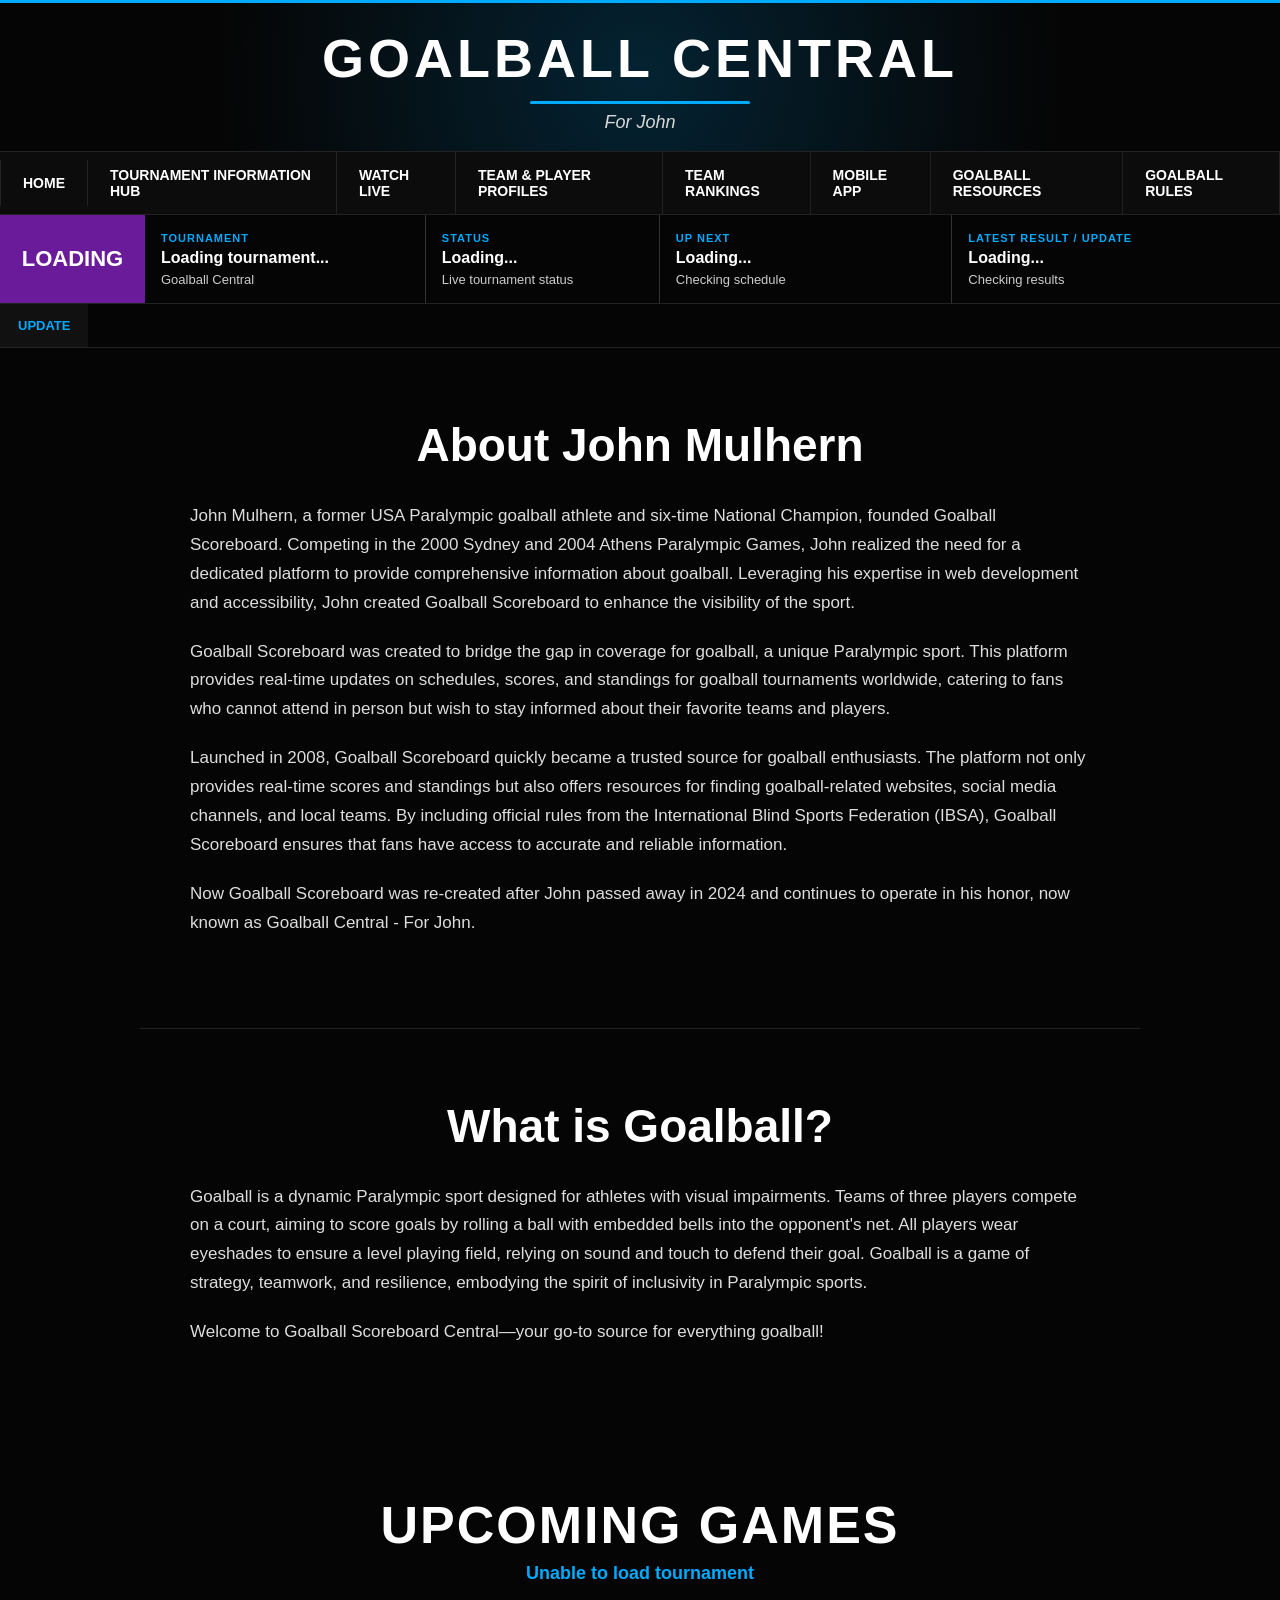
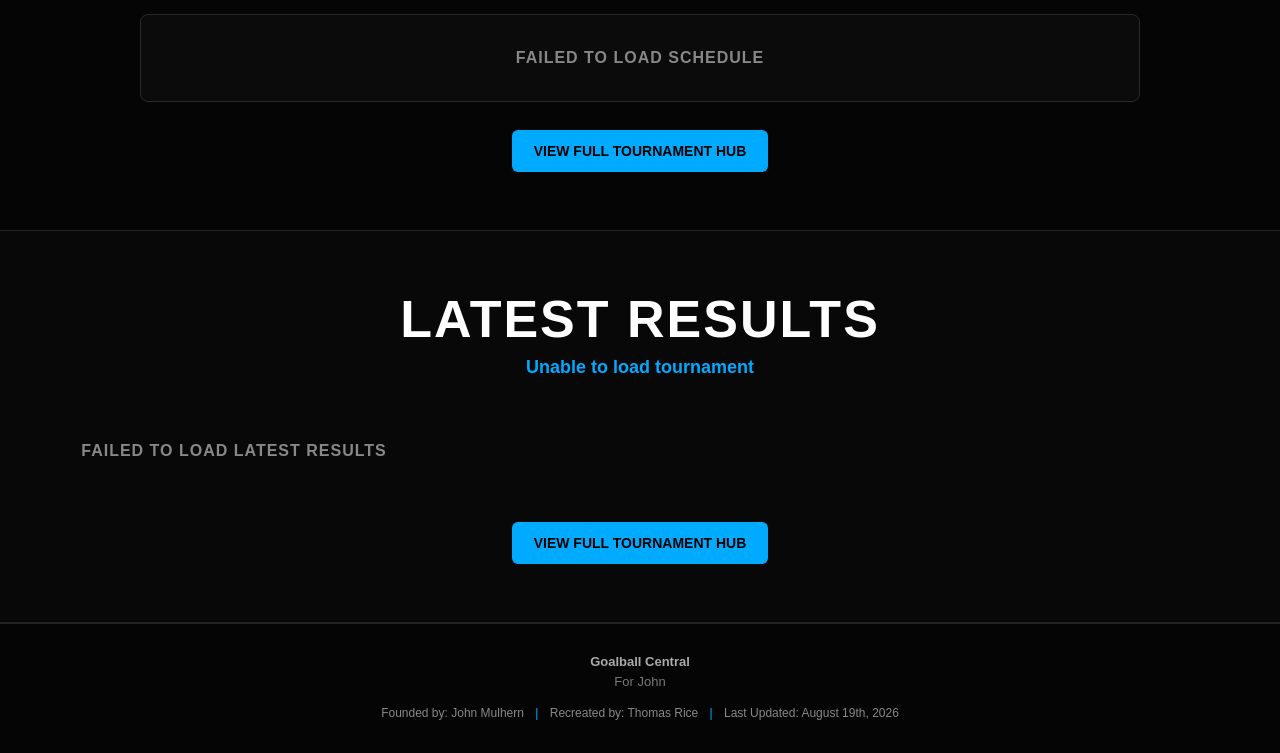
==== commit 9169145a: "update navigation and page heros" ====
--- a/index.html
+++ b/index.html
@@ -1,281 +1,130 @@
 <!DOCTYPE html>
+
 <html lang="en">
-
 <head>
-  <meta charset="UTF-8">
-
-  <meta
-    name="viewport"
-    content="width=device-width, initial-scale=1.0"
-  >
-
-  <title>Goalball Central</title>
-
-  <link
-    rel="stylesheet"
-    href="styles.css"
-  >
+<meta charset="utf-8"/>
+<meta content="width=device-width, initial-scale=1.0" name="viewport"/>
+<title>Goalball Central</title>
+<link href="styles.css" rel="stylesheet"/>
 </head>
-
-
 <body>
-
-
 <!-- =======================================================
      HEADER
      ======================================================= -->
-
 <header class="site-header">
-
-  <div class="brand">
-
-    <h1>
+<div class="brand">
+<h1>
       GOALBALL CENTRAL
     </h1>
-
-    <div class="brand-line"></div>
-
-    <p>
+<div class="brand-line"></div>
+<p>
       For John
     </p>
-
-  </div>
-
-
-  <!-- DESKTOP NAV -->
-
- <nav class="desktop-nav">
-
-  <a href="../index.html">
-    Home
-  </a>
-
-  <a href="../tournament-information/index.html">
-    Tournament Information Hub
-  </a>
-
-  <a href="../livestreaming/index.html">
-    Livestreaming
-  </a>
-
-  <a href="../team-player-profiles/index.html">
-    Team & Player Profiles
-  </a>
-
-  <a href="../team-rating-index/index.html">
-    Team Rankings
-  </a>
-
-  <a href="../mobile-app/index.html">
-    Mobile App
-  </a>
-
-  <a href="../goalball-resources/index.html">
-    Goalball Resources
-  </a>
-
-  <a href="../goalball-rules/index.html">
-    Goalball Rules
-  </a>
-
+</div>
+<!-- DESKTOP NAV -->
+<nav class="desktop-nav">
+<a href="index.html">Home</a>
+<a href="tournament-information/index.html">Tournament Information Hub</a>
+<a href="livestreaming/index.html">Watch Live</a>
+<a href="team-player-profiles/index.html">Team &amp; Player Profiles</a>
+<a href="team-rating-index/index.html">Team Rankings</a>
+<a href="mobile-app/index.html">Mobile App</a>
+<a href="goalball-resources/index.html">Goalball Resources</a>
+<a href="goalball-rules/index.html">Goalball Rules</a>
 </nav>
-
-
-  <!-- MOBILE MENU BUTTON -->
-
-  <button
-    class="mobile-menu-button"
-    id="mobileMenuButton"
-    aria-label="Open navigation menu"
-  >
+<!-- MOBILE MENU BUTTON -->
+<button aria-label="Open navigation menu" class="mobile-menu-button" id="mobileMenuButton">
     ☰
   </button>
-
-
-  <!-- MOBILE NAV -->
-
- <nav
-  class="mobile-nav"
-  id="mobileNav"
->
-
-  <a href="../index.html">
-    Home
-  </a>
-
-  <a href="../tournament-information/index.html">
-    Tournament Information Hub
-  </a>
-
-  <a href="../livestreaming/index.html">
-    Livestreaming
-  </a>
-
-  <a href="../team-player-profiles/index.html">
-    Team & Player Profiles
-  </a>
-
-  <a href="../team-rating-index/index.html">
-    Team Rankings
-  </a>
-
-  <a href="../mobile-app/index.html">
-    Mobile App
-  </a>
-
-  <a href="../goalball-resources/index.html">
-    Goalball Resources
-  </a>
-
-  <a href="../goalball-rules/index.html">
-    Goalball Rules
-  </a>
-
+<!-- MOBILE NAV -->
+<nav class="mobile-nav" id="mobileNav">
+<a href="index.html">Home</a>
+<a href="tournament-information/index.html">Tournament Information Hub</a>
+<a href="livestreaming/index.html">Watch Live</a>
+<a href="team-player-profiles/index.html">Team &amp; Player Profiles</a>
+<a href="team-rating-index/index.html">Team Rankings</a>
+<a href="mobile-app/index.html">Mobile App</a>
+<a href="goalball-resources/index.html">Goalball Resources</a>
+<a href="goalball-rules/index.html">Goalball Rules</a>
 </nav>
-
 </header>
-
-
 <!-- =======================================================
      MAIN CONTENT
      ======================================================= -->
-
 <main>
-
-
 <!-- =======================================================
      TOURNAMENT DASHBOARD
      ======================================================= -->
-
 <section class="tournament-dashboard">
-
-  <div
-    id="mainStatusBadge"
-    class="status-badge update"
-  >
+<div class="status-badge update" id="mainStatusBadge">
     LOADING
   </div>
-
-
-  <div class="dashboard-card tournament-card">
-
-    <span class="label">
+<div class="dashboard-card tournament-card">
+<span class="label">
       Tournament
     </span>
-
-    <strong id="dashboardTournament">
+<strong id="dashboardTournament">
       Loading tournament...
     </strong>
-
-    <span
-      id="dashboardTournamentSub"
-      class="subtext"
-    >
+<span class="subtext" id="dashboardTournamentSub">
       Goalball Central
     </span>
-
-  </div>
-
-
-  <div class="dashboard-card desktop-status">
-
-    <span
-      id="dashboardStatusLabel"
-      class="label"
-    >
+</div>
+<div class="dashboard-card desktop-status">
+<span class="label" id="dashboardStatusLabel">
       Status
     </span>
-
-    <strong id="dashboardStatus">
+<strong id="dashboardStatus">
       Loading...
     </strong>
-
-    <span class="subtext">
+<span class="subtext">
       Live tournament status
     </span>
-
-  </div>
-
-
-  <div class="dashboard-card next-card">
-
-    <span class="label">
+</div>
+<div class="dashboard-card next-card">
+<span class="label">
       Up Next
     </span>
-
-    <strong id="dashboardNext">
+<strong id="dashboardNext">
       Loading...
     </strong>
-
-    <span
-      id="dashboardNextSub"
-      class="subtext"
-    >
+<span class="subtext" id="dashboardNextSub">
       Checking schedule
     </span>
-
-  </div>
-
-
-  <div class="dashboard-card latest-dashboard-card">
-
-    <span class="label">
+</div>
+<div class="dashboard-card latest-dashboard-card">
+<span class="label">
       Latest Result / Update
     </span>
-
-    <strong id="dashboardLatest">
+<strong id="dashboardLatest">
       Loading...
     </strong>
-
-    <span
-      id="dashboardLatestSub"
-      class="subtext"
-    >
+<span class="subtext" id="dashboardLatestSub">
       Checking results
     </span>
-
-  </div>
-
-</section>
-
-
-
+</div>
+</section>
 <!-- =======================================================
      TICKER
      ======================================================= -->
-
 <section class="ticker">
-
-  <strong id="tickerLabel">
+<strong id="tickerLabel">
     UPDATE
   </strong>
-
-  <div class="ticker-window">
-
-    <div
-      id="tickerContent"
-      class="ticker-content"
-    >
+<div class="ticker-window">
+<div class="ticker-content" id="tickerContent">
       ● Loading Goalball Central tournament data...
     </div>
-
-  </div>
-
-</section>
-
-
-
+</div>
+</section>
 <!-- =======================================================
      ABOUT JOHN
      ======================================================= -->
-
 <section class="content-section">
-
-  <h2>
+<h2>
     About John Mulhern
   </h2>
-
-  <p>
+<p>
     John Mulhern, a former USA Paralympic goalball athlete and
     six-time National Champion, founded Goalball Scoreboard.
     Competing in the 2000 Sydney and 2004 Athens Paralympic Games,
@@ -284,8 +133,7 @@
     expertise in web development and accessibility, John created
     Goalball Scoreboard to enhance the visibility of the sport.
   </p>
-
-  <p>
+<p>
     Goalball Scoreboard was created to bridge the gap in coverage
     for goalball, a unique Paralympic sport. This platform provides
     real-time updates on schedules, scores, and standings for
@@ -293,8 +141,7 @@
     attend in person but wish to stay informed about their favorite
     teams and players.
   </p>
-
-  <p>
+<p>
     Launched in 2008, Goalball Scoreboard quickly became a trusted
     source for goalball enthusiasts. The platform not only provides
     real-time scores and standings but also offers resources for
@@ -303,28 +150,20 @@
     Blind Sports Federation (IBSA), Goalball Scoreboard ensures that
     fans have access to accurate and reliable information.
   </p>
-
-  <p>
+<p>
     Now Goalball Scoreboard was re-created after John passed away
     in 2024 and continues to operate in his honor, now known as
     Goalball Central - For John.
   </p>
-
-</section>
-
-
-
+</section>
 <!-- =======================================================
      WHAT IS GOALBALL
      ======================================================= -->
-
 <section class="content-section alt-section">
-
-  <h2>
+<h2>
     What is Goalball?
   </h2>
-
-  <p>
+<p>
     Goalball is a dynamic Paralympic sport designed for athletes
     with visual impairments. Teams of three players compete on a
     court, aiming to score goals by rolling a ball with embedded
@@ -334,150 +173,79 @@
     and resilience, embodying the spirit of inclusivity in
     Paralympic sports.
   </p>
-
-  <p>
+<p>
     Welcome to Goalball Scoreboard Central—your go-to source for
     everything goalball!
   </p>
-
-</section>
-
-
-
+</section>
 <!-- =======================================================
      UPCOMING GAMES
      ======================================================= -->
-
 <section class="home-section">
-
-  <div class="section-heading">
-
-    <h2>
+<div class="section-heading">
+<h2>
       Upcoming Games
     </h2>
-
-    <div
-      id="upcomingSubtitle"
-      class="section-subtitle"
-    >
+<div class="section-subtitle" id="upcomingSubtitle">
       Loading tournament...
     </div>
-
-  </div>
-
-
-  <div
-    id="upcomingGames"
-    class="games-list"
-  >
-
-    <div class="home-loading">
+</div>
+<div class="games-list" id="upcomingGames">
+<div class="home-loading">
       Loading today's schedule...
     </div>
-
-  </div>
-
-
-  <div class="section-footer">
-
-    <a
-      href="tournament-information/index.html"
-      class="primary-button"
-    >
+</div>
+<div class="section-footer">
+<a class="primary-button" href="tournament-information/index.html">
       View Full Tournament Hub
     </a>
-
-  </div>
-
-</section>
-
-
-
+</div>
+</section>
 <!-- =======================================================
      LATEST RESULTS
      ======================================================= -->
-
 <section class="home-section section-dark">
-
-  <div class="section-heading">
-
-    <h2>
+<div class="section-heading">
+<h2>
       Latest Results
     </h2>
-
-    <div
-      id="latestResultsSubtitle"
-      class="section-subtitle"
-    >
+<div class="section-subtitle" id="latestResultsSubtitle">
       Loading current tournament...
     </div>
-
-  </div>
-
-
-  <div
-    id="latestResults"
-    class="results-grid"
-  >
-
-    <div class="home-loading">
+</div>
+<div class="results-grid" id="latestResults">
+<div class="home-loading">
       Loading latest results...
     </div>
-
-  </div>
-
-
-  <div class="section-footer">
-
-    <a
-      href="tournament-information/index.html"
-      class="primary-button"
-    >
+</div>
+<div class="section-footer">
+<a class="primary-button" href="tournament-information/index.html">
       View Full Tournament Hub
     </a>
-
-  </div>
-
-</section>
-
-
+</div>
+</section>
 </main>
-
-
-
 <!-- =======================================================
      FOOTER
      ======================================================= -->
-
 <footer>
-
-  <strong>
+<strong>
     Goalball Central
   </strong>
-
-  <span>
+<span>
     For John
   </span>
-
-  <div class="footer-info">
+<div class="footer-info">
     Founded by: John Mulhern
     <span class="footer-divider">|</span>
     Recreated by: Thomas Rice
     <span class="footer-divider">|</span>
     Last Updated: August 19th, 2026
   </div>
-
 </footer>
-
-
-
 <!-- =======================================================
      JAVASCRIPT
      ======================================================= -->
-
 <script src="script.js"></script>
-
-
 </body>
-
 </html>
--- a/styles.css
+++ b/styles.css
@@ -6536,4 +6536,14 @@
 
 .livestreaming-hero {
   background-position: 15% center !important;
-}+}
+
+/* HERO IMAGE CROP TUNING */
+/* Each page can frame its photo independently without changing the shared hero style. */
+.livestreaming-hero { background-position: left center !important; }
+.tournament-hero { background-position: center 45% !important; }
+.profiles-hero { background-position: center 42% !important; }
+.rankings-hero { background-position: center 38% !important; }
+.mobile-page-hero { background-position: center 45% !important; }
+.resources-hero { background-position: center center !important; }
+.rules-hero { background-position: center 42% !important; }
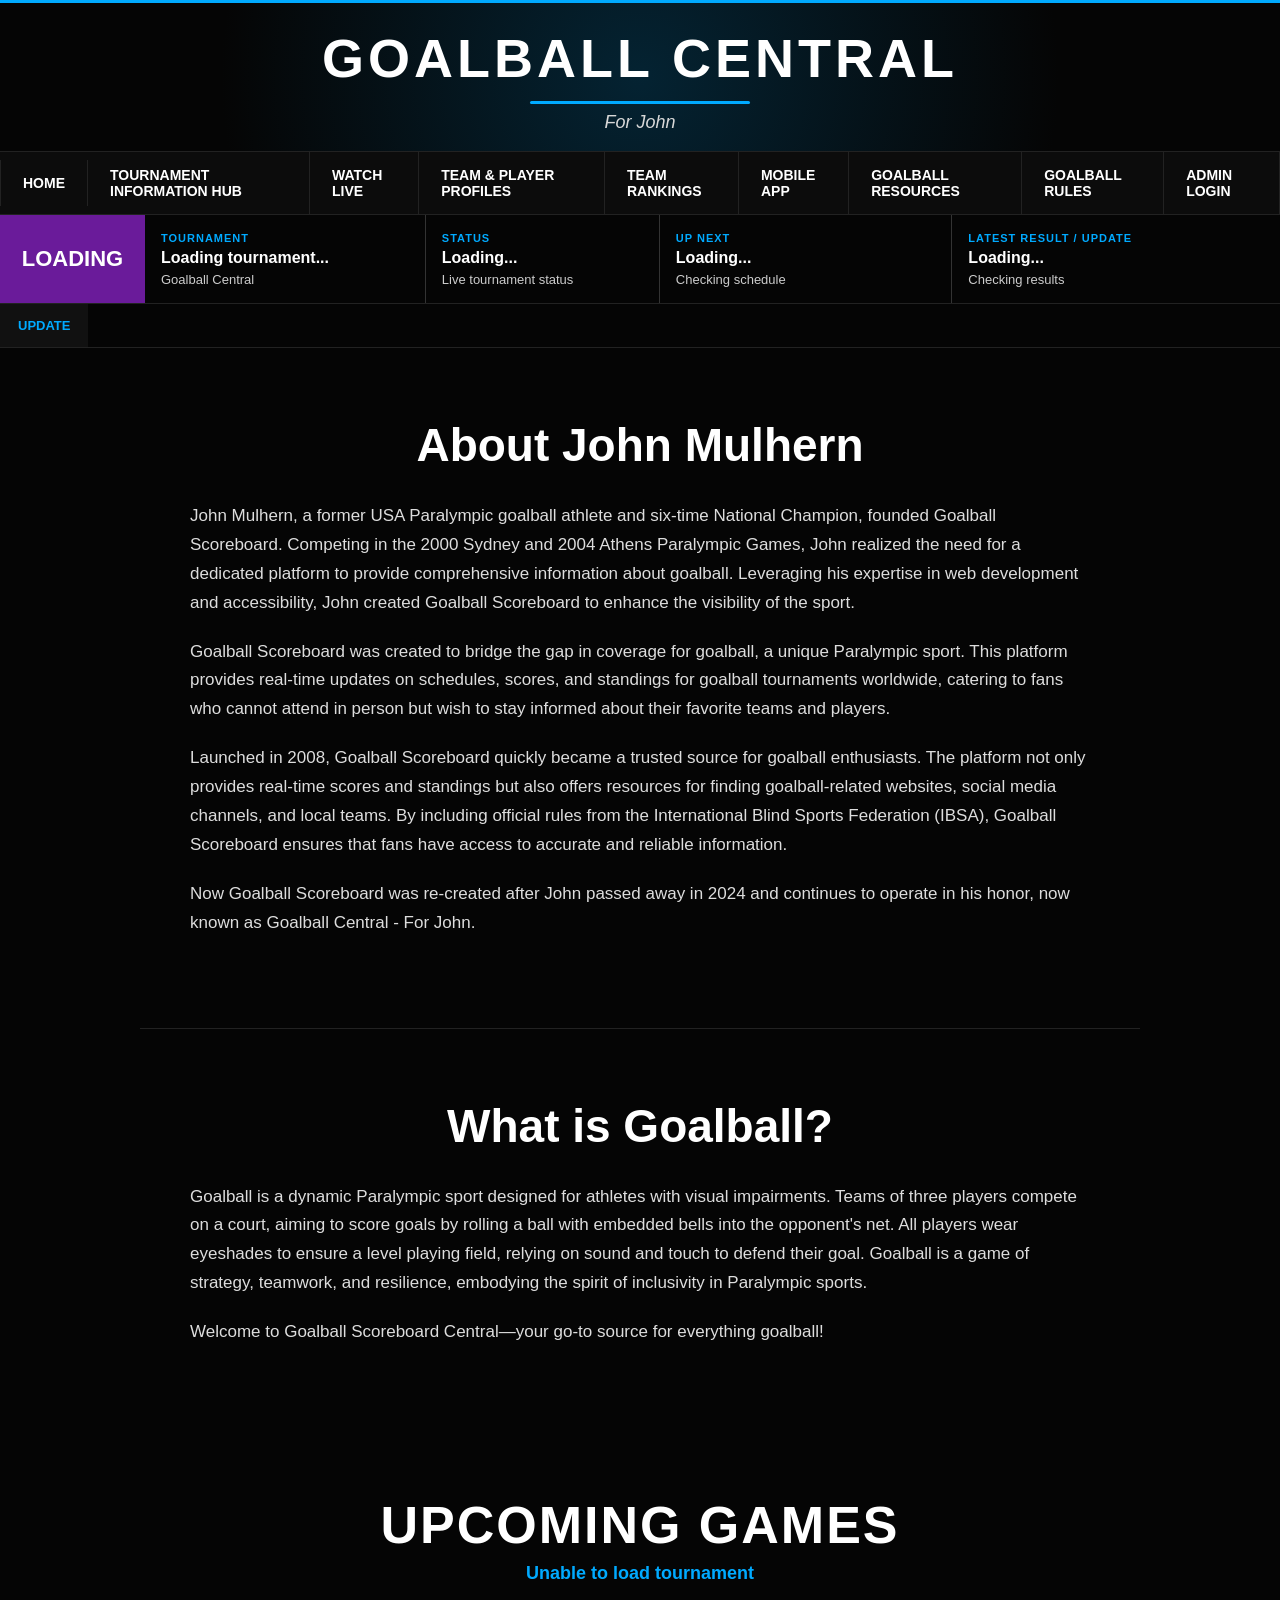
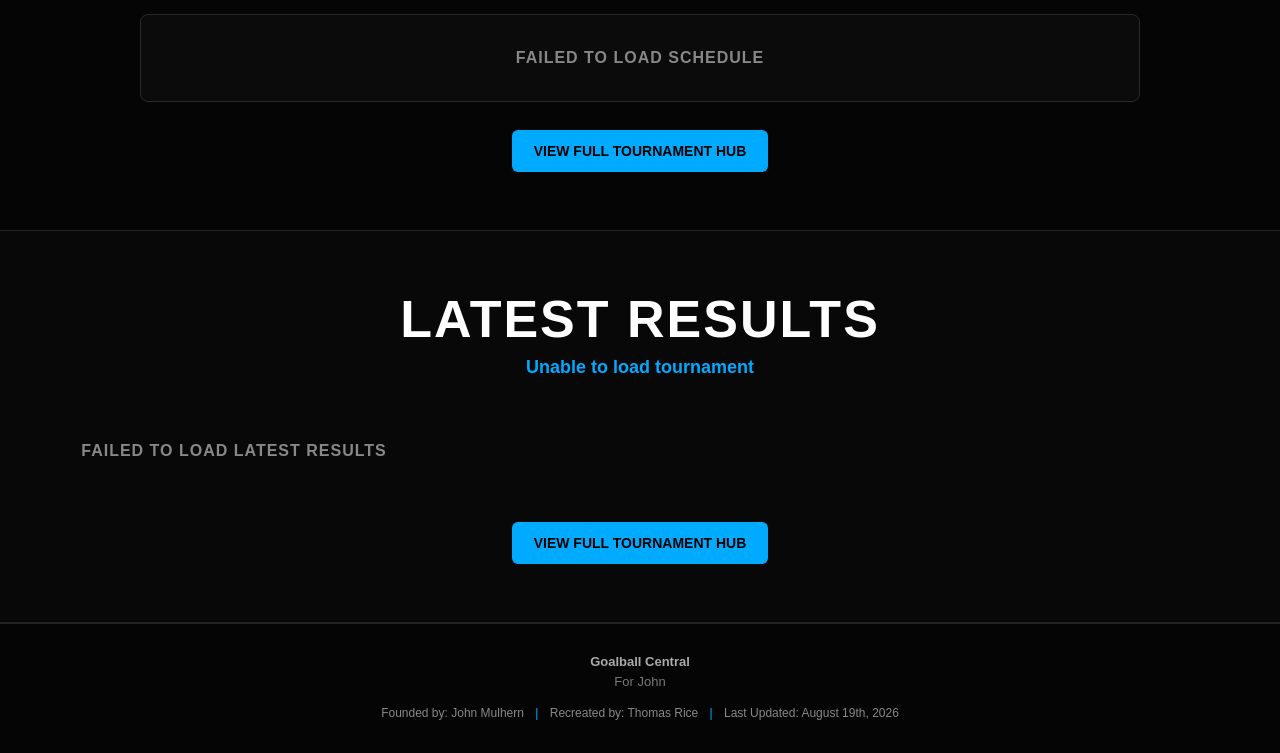
==== commit 81cbc4b7: "Add website admin login and scouting tools with protected write integration" ====
--- a/index.html
+++ b/index.html
@@ -4,8 +4,32 @@
 <head>
 <meta charset="utf-8"/>
 <meta content="width=device-width, initial-scale=1.0" name="viewport"/>
-<title>Goalball Central</title>
+  <link rel="icon" type="image/png" href="/favicon.png">
+  <link rel="apple-touch-icon" href="/favicon.png">
+<title>Goalball Central | Scores, Schedules, Rankings &amp; Livestreams</title>
+
+  <meta name="description" content="Goalball Central provides goalball tournament schedules, live results, standings, team rankings, player profiles, livestreams, rules, and resources.">
+  <link rel="canonical" href="https://www.goalballcentral.net/">
+
+  <meta property="og:type" content="website">
+  <meta property="og:title" content="Goalball Central | Scores, Schedules, Rankings &amp; Livestreams">
+  <meta property="og:description" content="Goalball Central provides goalball tournament schedules, live results, standings, team rankings, player profiles, livestreams, rules, and resources.">
+  <meta property="og:url" content="https://www.goalballcentral.net/">
+
+  <meta name="twitter:card" content="summary">
+  <meta name="twitter:title" content="Goalball Central | Scores, Schedules, Rankings &amp; Livestreams">
+  <meta name="twitter:description" content="Goalball Central provides goalball tournament schedules, live results, standings, team rankings, player profiles, livestreams, rules, and resources.">
 <link href="styles.css" rel="stylesheet"/>
+  <script type="application/ld+json">
+  {
+    "@context": "https://schema.org",
+    "@type": "WebSite",
+    "name": "Goalball Central",
+    "alternateName": "Goalball Central - For John",
+    "url": "https://www.goalballcentral.net/"
+  }
+  </script>
+
 </head>
 <body>
 <!-- =======================================================
@@ -23,14 +47,15 @@
 </div>
 <!-- DESKTOP NAV -->
 <nav class="desktop-nav">
-<a href="index.html">Home</a>
-<a href="tournament-information/index.html">Tournament Information Hub</a>
-<a href="livestreaming/index.html">Watch Live</a>
-<a href="team-player-profiles/index.html">Team &amp; Player Profiles</a>
-<a href="team-rating-index/index.html">Team Rankings</a>
-<a href="mobile-app/index.html">Mobile App</a>
-<a href="goalball-resources/index.html">Goalball Resources</a>
-<a href="goalball-rules/index.html">Goalball Rules</a>
+<a href="./">Home</a>
+<a href="tournament-information/">Tournament Information Hub</a>
+<a href="livestreaming/">Watch Live</a>
+<a href="team-player-profiles/">Team &amp; Player Profiles</a>
+<a href="team-rating-index/">Team Rankings</a>
+<a href="mobile-app/">Mobile App</a>
+<a href="goalball-resources/">Goalball Resources</a>
+<a href="goalball-rules/">Goalball Rules</a>
+<a href="admin/">Admin Login</a>
 </nav>
 <!-- MOBILE MENU BUTTON -->
 <button aria-label="Open navigation menu" class="mobile-menu-button" id="mobileMenuButton">
@@ -38,14 +63,15 @@
   </button>
 <!-- MOBILE NAV -->
 <nav class="mobile-nav" id="mobileNav">
-<a href="index.html">Home</a>
-<a href="tournament-information/index.html">Tournament Information Hub</a>
-<a href="livestreaming/index.html">Watch Live</a>
-<a href="team-player-profiles/index.html">Team &amp; Player Profiles</a>
-<a href="team-rating-index/index.html">Team Rankings</a>
-<a href="mobile-app/index.html">Mobile App</a>
-<a href="goalball-resources/index.html">Goalball Resources</a>
-<a href="goalball-rules/index.html">Goalball Rules</a>
+<a href="./">Home</a>
+<a href="tournament-information/">Tournament Information Hub</a>
+<a href="livestreaming/">Watch Live</a>
+<a href="team-player-profiles/">Team &amp; Player Profiles</a>
+<a href="team-rating-index/">Team Rankings</a>
+<a href="mobile-app/">Mobile App</a>
+<a href="goalball-resources/">Goalball Resources</a>
+<a href="goalball-rules/">Goalball Rules</a>
+<a href="admin/">Admin Login</a>
 </nav>
 </header>
 <!-- =======================================================
@@ -196,7 +222,7 @@
     </div>
 </div>
 <div class="section-footer">
-<a class="primary-button" href="tournament-information/index.html">
+<a class="primary-button" href="tournament-information/">
       View Full Tournament Hub
     </a>
 </div>
@@ -219,7 +245,7 @@
     </div>
 </div>
 <div class="section-footer">
-<a class="primary-button" href="tournament-information/index.html">
+<a class="primary-button" href="tournament-information/">
       View Full Tournament Hub
     </a>
 </div>
--- a/styles.css
+++ b/styles.css
@@ -6442,7 +6442,11 @@
 .page-hero {
   position: relative;
 
-  min-height: 330px;
+  width: 100%;
+  max-width: none;
+  min-height: 380px;
+
+  margin: 0;
 
   display: flex;
   align-items: center;
@@ -6454,6 +6458,11 @@
 
   overflow: hidden;
 }
+
+
+/* =========================================================
+   HERO DARK OVERLAY
+   ========================================================= */
 
 .page-hero-overlay {
   position: absolute;
@@ -6467,6 +6476,11 @@
     );
 }
 
+
+/* =========================================================
+   HERO TEXT CONTENT
+   ========================================================= */
+
 .page-hero-content {
   position: relative;
   z-index: 1;
@@ -6476,10 +6490,13 @@
   text-align: center;
 }
 
+
+/* HERO TITLE */
+
 .page-hero-content h1 {
   margin: 0;
 
-  color: #fff;
+  color: #ffffff;
 
   font-size: clamp(44px, 7vw, 76px);
   font-weight: 900;
@@ -6487,8 +6504,13 @@
   letter-spacing: 2px;
   text-transform: uppercase;
 
-  text-shadow: 0 3px 15px rgba(0, 0, 0, 0.9);
-}
+  text-shadow:
+    0 3px 15px
+    rgba(0, 0, 0, 0.9);
+}
+
+
+/* BLUE LINE */
 
 .page-hero-line {
   width: 180px;
@@ -6499,28 +6521,94 @@
   background: #00aaff;
 }
 
+
+/* HERO DESCRIPTION */
+
 .page-hero-content p {
   margin: 0;
 
-  color: #eee;
+  color: #eeeeee;
 
   font-size: 17px;
   font-weight: 600;
 
-  text-shadow: 0 2px 8px #000;
-}
-
-
-/* MOBILE */
+  text-shadow:
+    0 2px 8px
+    rgba(0, 0, 0, 0.95);
+}
+
+
+/* =========================================================
+   DESKTOP HERO IMAGE POSITIONS
+   ========================================================= */
+
+
+/* WATCH LIVE */
+
+.livestreaming-hero {
+  background-position: center 18% !important;
+}
+
+
+/* TOURNAMENT INFORMATION HUB */
+
+.tournament-hero {
+  background-position: center 35% !important;
+}
+
+
+/* TEAM & PLAYER PROFILES */
+
+.profiles-hero {
+  background-position: center 30% !important;
+}
+
+
+/* TEAM RANKINGS */
+
+.rankings-hero {
+  background-position: center 38% !important;
+}
+
+
+/* MOBILE APP */
+
+.mobile-app-hero-image {
+  background-position: center 40% !important;
+}
+
+
+/* GOALBALL RESOURCES */
+
+.resources-hero-image {
+  background-position: center 35% !important;
+}
+
+
+/* GOALBALL RULES */
+
+.rules-hero-image {
+  background-position: center 65% !important;
+}
+
+
+/* =========================================================
+   MOBILE HERO
+   ========================================================= */
 
 @media (max-width: 650px) {
 
   .page-hero {
-    min-height: 230px;
+    min-height: 220px;
+  }
+
+  .page-hero-content {
+    width: calc(100% - 30px);
   }
 
   .page-hero-content h1 {
-    font-size: 36px;
+    font-size: 34px;
+    letter-spacing: 1px;
   }
 
   .page-hero-content p {
@@ -6530,20 +6618,39 @@
   .page-hero-line {
     width: 110px;
     height: 3px;
-  }
-
-}
-
-.livestreaming-hero {
-  background-position: 15% center !important;
-}
-
-/* HERO IMAGE CROP TUNING */
-/* Each page can frame its photo independently without changing the shared hero style. */
-.livestreaming-hero { background-position: left center !important; }
-.tournament-hero { background-position: center 45% !important; }
-.profiles-hero { background-position: center 42% !important; }
-.rankings-hero { background-position: center 38% !important; }
-.mobile-page-hero { background-position: center 45% !important; }
-.resources-hero { background-position: center center !important; }
-.rules-hero { background-position: center 42% !important; }
+
+    margin: 10px auto;
+  }
+
+
+  /* KEEP MOBILE CROPS SEPARATE */
+
+  .livestreaming-hero {
+    background-position: center 20% !important;
+  }
+
+  .tournament-hero {
+    background-position: center 40% !important;
+  }
+
+  .profiles-hero {
+    background-position: center 25% !important;
+  }
+
+  .rankings-hero {
+    background-position: center 40% !important;
+  }
+
+  .mobile-app-hero-image {
+    background-position: center 40% !important;
+  }
+
+  .resources-hero-image {
+    background-position: center 35% !important;
+  }
+
+  .rules-hero-image {
+    background-position: center 65% !important;
+  }
+
+}
